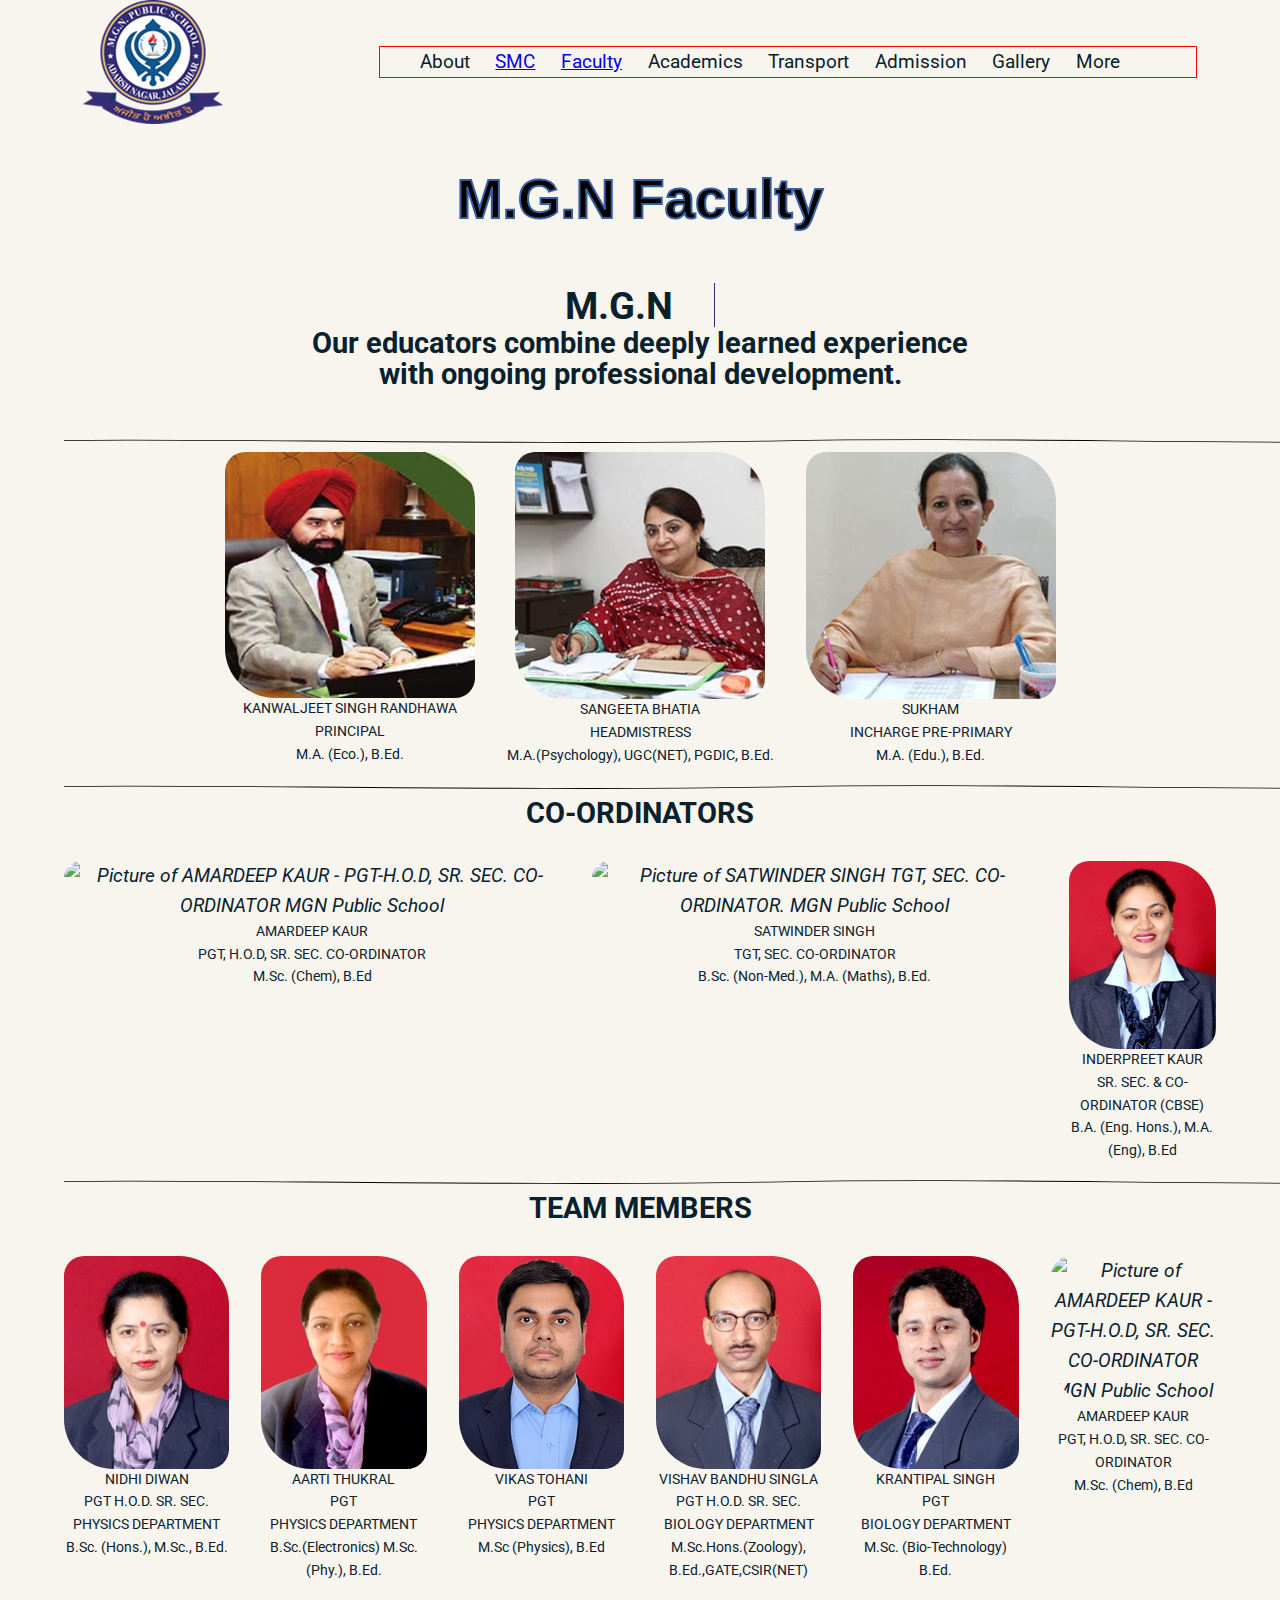
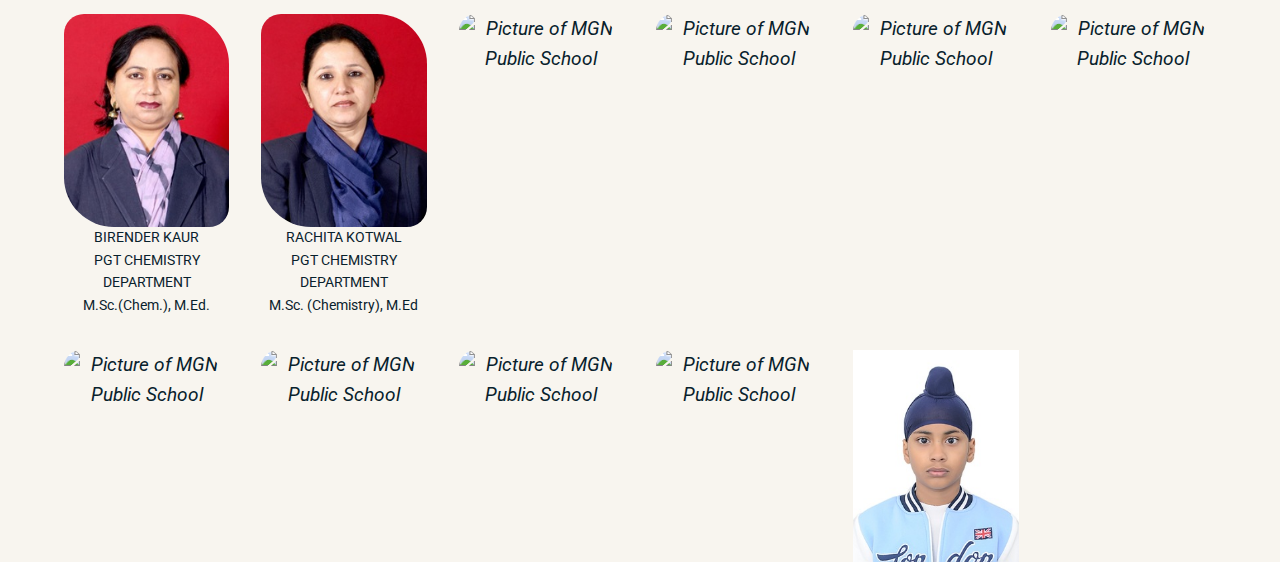
==== include/html/faculty.html @ 4fc4a2c8 "Copy Pasted from source" ====
<!DOCTYPE html>
<html lang="en">
    <head>
        <meta charset="UTF-8" />
        <meta name="viewport" content="width=device-width, initial-scale=1.0" />
        <title>Faculty | MGN Public School</title>

        <meta
            name="description"
            content="MGN Public School, Adarsh Nagar, Jalandhar is a General education school in Jalandhar, Punjab. MGN Public school is being run by Montgomery Guru Nanak Educational Trust which was founded in 1922, at Montgomery (now in Pakistan)"
        />
        <!-- 
=====================================================================================================================
         MGN IMPORT Roboto GOOGLE FONT START
=====================================================================================================================
        -->
        <link rel="preconnect" href="https://fonts.googleapis.com" />
        <link rel="preconnect" href="https://fonts.gstatic.com" crossorigin />
        <link
            href="https://fonts.googleapis.com/css2?family=League+Gothic&family=Roboto:ital,wght@0,100;0,300;0,400;0,500;0,700;0,900;1,100;1,300;1,400;1,500;1,700;1,900&display=swap"
            rel="stylesheet"
        />
        <!-- 
=====================================================================================================================
         MGN IMPORT GOOGLE FONT END
=====================================================================================================================
        -->

        <!-- 
=====================================================================================================================
         MGN FAVICON START
=====================================================================================================================
        -->
        <link
            rel="icon"
            type="image/png"
            href="../favicon/favicon-96x96.png"
            sizes="96x96"
        />
        <link rel="icon" type="image/svg+xml" href="../favicon/favicon.svg" />
        <link rel="shortcut icon" href="../favicon/favicon.ico" />
        <link
            rel="apple-touch-icon"
            sizes="180x180"
            href="../favicon/apple-touch-icon.png"
        />
        <link rel="manifest" href="../favicon/site.webmanifest" />
        <!-- 
=====================================================================================================================
         MGN FAVICON END
=====================================================================================================================
        -->

        <!-- 
=====================================================================================================================
         MGN CSS STYLE SHEET START
=====================================================================================================================
    -->

        <!-- Link to reset Style Sheet -->
        <link rel="stylesheet" href="../css/reset.css" />
        <!-- Link to Global Style Sheet -->
        <link rel="stylesheet" href="../css/global.css" />
        <!-- Link to index Style Sheet -->
        <link rel="stylesheet" href="../css/faculty.css" />

        <!-- link to Print Style Sheet -->
        <link rel="stylesheet" href="../css/print.css" />

        <!-- 

=====================================================================================================================
         MGN CSS STYLE SHEET END
=====================================================================================================================
        -->
    </head>
    <body>
        <!-- 
=====================================================================================================================
            HEADER & NAVIGATION SECTION START
=====================================================================================================================
        -->
        <header class="main-nav">
            <a href="../../index.html"
                ><img
                    src="../img/logo/mgn-Logo-small-140x124.png"
                    alt="Logo MGN Public School Adarsh Nagar Jalandhar"
            /></a>
            <ul>
                <li>About</li>
                <li><a href="smc.html">SMC</a></li>
                <li><a href="faculty.html">Faculty</a></li>
                <li>Academics</li>
                <li>Transport</li>
                <li>Admission</li>
                <li>Gallery</li>
                <li>More</li>
            </ul>
        </header>
        <!-- 
=====================================================================================================================
            HEADER & NAVIGATION SECTION END
=====================================================================================================================
        -->

        <div class="wrapper">
            <!-- 
=====================================================================================================================
            HERO SECTION START
=====================================================================================================================
        -->
            <h1>
                <svg>
                    <text x="50%" y="50%" dy=".35em" text-anchor="middle">
                        M.G.N Faculty
                    </text>
                </svg>
            </h1>

            <h1 aria-label="M.G.N Faculty and Staff ">
                M.G.N&nbsp;<span class="typewriter"></span>
            </h1>

            <h2>
                Our educators combine deeply learned experience with ongoing
                professional development.
            </h2>
            <!-- 
=====================================================================================================================
            HERO SECTION END
=====================================================================================================================
        -->
            <!-- 
=====================================================================================================================
            SVG LINE START
=====================================================================================================================
        -->

            <svg height="4" width="1400" xmlns="http://www.w3.org/2000/svg">
                <image
                    height="4"
                    width="1400"
                    href="../svg/line-wavy-long.svg"
                />
            </svg>

            <!-- 
=====================================================================================================================
            SVG LINE END
=====================================================================================================================
        -->
            <!-- 
=====================================================================================================================
            FLEX CONTAINER START   PRINCIPAL HEAD MISTRESS  INCHARGE PRE-PRIMARY    START
=====================================================================================================================
        -->
            <section class="heads">
                <div class="flex-container">
                    <div class="flex-items faculty-person">
                        <!-- Image dimension 250px x 247px  Size 27.4kb                  -->
                        <figure>
                            <img
                                src="../img/staff/principal.jpg"
                                alt="Picture of Kanwaljeet Singh Randhawa - PRINCIPAL MGN Public School"
                            />
                            <figcaption>
                                KANWALJEET SINGH RANDHAWA <br />
                                PRINCIPAL <br />
                                M.A. (Eco.), B.Ed.
                            </figcaption>
                        </figure>
                    </div>

                    <div class="flex-items faculty-person">
                        <!-- Image dimension 250px x 247px  Size 27.4kb                  -->
                        <figure>
                            <img
                                src="../img/staff/sangeeta-bhatia.jpg"
                                alt="Picture of Sangeeta Bhatia - HEADMISTRESS MGN Public School"
                            />
                            <figcaption>
                                SANGEETA BHATIA <br />
                                HEADMISTRESS <br />
                                M.A.(Psychology), UGC(NET), PGDIC, B.Ed.
                            </figcaption>
                        </figure>
                    </div>

                    <div class="flex-items faculty-person">
                        <!-- Image dimension 250px x 247px  Size 27.4kb                  -->
                        <figure>
                            <img
                                src="../img/staff/sukhum.jpg"
                                alt="Picture of SUKHAM INCHARGE PRE-PRIMARY MGN Public School"
                            />
                            <figcaption>
                                SUKHAM <br />
                                INCHARGE PRE-PRIMARY <br />
                                M.A. (Edu.), B.Ed.
                            </figcaption>
                        </figure>
                    </div>
                </div>
            </section>
            <!-- 
=====================================================================================================================
            FLEX CONTAINER END  PRINCIPAL HEAD MISTRESS  INCHARGE PRE-PRIMARY    END
=====================================================================================================================
        -->

            <!-- 
=====================================================================================================================
            SVG LINE START
=====================================================================================================================
        -->

            <svg height="4" width="1400" xmlns="http://www.w3.org/2000/svg">
                <image
                    height="4"
                    width="1400"
                    href="../svg/line-wavy-long.svg"
                />
            </svg>
            <!-- 
=====================================================================================================================
        SVG LINE END
=====================================================================================================================
    -->

            <!-- 
=====================================================================================================================
            FLEX CONTAINER START  CO-ORDINATORS     START
=====================================================================================================================
        -->
            <section>
                <h2>CO-ORDINATORS</h2>
                <div class="flex-container">
                    <div class="flex-items faculty-person">
                        <!-- Image dimension 250px x 321px  Size 40kb                  -->
                        <figure>
                            <img
                                src="../img/staff/Amardeep-Kaur.jpg"
                                alt="Picture of AMARDEEP KAUR - PGT-H.O.D, SR. SEC. CO-ORDINATOR MGN Public School"
                            />
                            <figcaption>
                                AMARDEEP KAUR <br />
                                PGT, H.O.D, SR. SEC. CO-ORDINATOR <br />
                                M.Sc. (Chem), B.Ed
                            </figcaption>
                        </figure>
                    </div>

                    <div class="flex-items faculty-person">
                        <!-- Image dimension 250px x 312px  Size 27.4kb                  -->
                        <figure>
                            <img
                                src="../img/staff/Satwinder-Singh.jpg"
                                alt="Picture of SATWINDER SINGH TGT, SEC. CO-ORDINATOR.  MGN Public School"
                            />
                            <figcaption>
                                SATWINDER SINGH <br />
                                TGT, SEC. CO-ORDINATOR <br />
                                B.Sc. (Non-Med.), M.A. (Maths), B.Ed.
                            </figcaption>
                        </figure>
                    </div>

                    <div class="flex-items faculty-person">
                        <!-- Image dimension 250px x 312px  Size 27.4kb                  -->
                        <figure>
                            <img
                                src="../img/staff/Inderpreet-Kaur.jpg"
                                alt="Picture of INDERPREET KAUR - HEADMISTRESS MGN Public School"
                            />
                            <figcaption>
                                INDERPREET KAUR<br />
                                SR. SEC. & CO-ORDINATOR (CBSE)
                                <br />
                                B.A. (Eng. Hons.), M.A. (Eng), B.Ed
                            </figcaption>
                        </figure>
                    </div>
                </div>
            </section>
            <!-- 
=====================================================================================================================
        FLEX CONTAINER END  CO-ORDINATORS     END
=====================================================================================================================
    -->

            <!-- 
=====================================================================================================================
            SVG LINE START
=====================================================================================================================
        -->

            <svg height="4" width="1400" xmlns="http://www.w3.org/2000/svg">
                <image
                    height="4"
                    width="1400"
                    href="../svg/line-wavy-long.svg"
                />
            </svg>
            <!-- 
=====================================================================================================================
        SVG LINE END
=====================================================================================================================
    -->

            <!-- 
=====================================================================================================================
             GRID CONTAINER   START          TEAM MEMBERS    START
=====================================================================================================================
        -->
            <section>
                <h2>TEAM MEMBERS</h2>
                <div class="grid-container">
                    <div class="grid-items faculty-person">
                        <!-- Image dimension 200px x 256px  Size 27.4kb                  -->
                        <figure>
                            <img
                                src="../img/staff/nidhi-diwan.jpg"
                                alt="Picture of NIDHI DIWAN - PHYSICS DEPARTMENT  MGN Public School"
                            />
                            <figcaption>
                                NIDHI DIWAN <br />
                                PGT H.O.D. SR. SEC. <br />
                                PHYSICS DEPARTMENT <br />
                                B.Sc. (Hons.), M.Sc., B.Ed.
                            </figcaption>
                        </figure>
                    </div>

                    <div class="grid-items faculty-person">
                        <!-- Image dimension 200px x 256px  Size 27.4kb                  -->
                        <figure>
                            <img
                                src="../img/staff/aarti-thukral.jpg"
                                alt="Picture of AARTI THUKRAL  - PGT (PHYSICS DEPARTMENT) MGN Public School"
                            />
                            <figcaption>
                                AARTI THUKRAL<br />
                                PGT <br />
                                PHYSICS DEPARTMENT <br />
                                B.Sc.(Electronics) M.Sc.(Phy.), B.Ed.
                            </figcaption>
                        </figure>
                    </div>

                    <div class="grid-items faculty-person">
                        <!-- Image dimension 200px x 256px  Size 27.4kb                  -->
                        <figure>
                            <img
                                src="../img/staff/vikas-tohani.jpg"
                                alt="Picture of VIKAS TOHANI  - PGT (PHYSICS DEPARTMENT) MGN Public School"
                            />
                            <figcaption>
                                VIKAS TOHANI <br />
                                PGT <br />PHYSICS DEPARTMENT <br />
                                M.Sc (Physics), B.Ed
                            </figcaption>
                        </figure>
                    </div>

                    <div class="grid-items faculty-person">
                        <!-- Image dimension 200px x 256px  Size 27.4kb                  -->
                        <figure>
                            <img
                                src="../img/staff/vishav-Bandhu-Singla.jpg"
                                alt="Picture of VISHAV BANDHU 
                                SINGLA MGN Public School"
                            />
                            <figcaption>
                                VISHAV BANDHU SINGLA <br />
                                PGT H.O.D. SR. SEC. <br />
                                BIOLOGY DEPARTMENT <br />
                                M.Sc.Hons.(Zoology), B.Ed.,GATE,CSIR(NET)
                            </figcaption>
                        </figure>
                    </div>

                    <div class="grid-items faculty-person">
                        <!-- Image dimension 200px x 256px  Size 27.4kb                  -->
                        <figure>
                            <img
                                src="../img/staff/krantipal-singh.jpg"
                                alt="Picture of KRANTIPAL SINGH    MGN Public School"
                            />
                            <figcaption>
                                KRANTIPAL SINGH <br />PGT <br />BIOLOGY
                                DEPARTMENT <br />
                                M.Sc. (Bio-Technology) B.Ed.
                            </figcaption>
                        </figure>
                    </div>

                    <div class="flex-items faculty-person">
                        <!-- Image dimension 250px x 321px  Size 40kb                  -->
                        <figure>
                            <img
                                src="../img/staff/Amardeep-Kaur.jpg"
                                alt="Picture of AMARDEEP KAUR - PGT-H.O.D, SR. SEC. CO-ORDINATOR MGN Public School"
                            />
                            <figcaption>
                                AMARDEEP KAUR <br />
                                PGT, H.O.D, SR. SEC. CO-ORDINATOR <br />
                                M.Sc. (Chem), B.Ed
                            </figcaption>
                        </figure>
                    </div>

                    <div class="grid-items faculty-person">
                        <!-- Image dimension 200px x 256px  Size 27.4kb                  -->
                        <figure>
                            <img
                                src="../img/staff/birender-kaur.jpg"
                                alt="Picture of Birender Kaur Gill PGT (CHEMISTRY DEPARTMENT) MGN Public School"
                            />
                            <figcaption>
                                BIRENDER KAUR <br />
                                PGT CHEMISTRY DEPARTMENT <br />
                                M.Sc.(Chem.), M.Ed.
                            </figcaption>
                        </figure>
                    </div>

                    <div class="grid-items faculty-person">
                        <!-- Image dimension 200px x 256px  Size 27.4kb                  -->
                        <figure>
                            <img
                                src="../img/staff/rachita-kotwal.jpg"
                                alt="Picture of Rachita Kotwal MGN Public School"
                            />
                            <figcaption>
                                RACHITA KOTWAL <br />
                                PGT CHEMISTRY DEPARTMENT <br />M.Sc.
                                (Chemistry), M.Ed
                            </figcaption>
                        </figure>
                    </div>

                    <div class="grid-items faculty-person">
                        <!-- Image dimension 200px x 256px  Size 27.4kb                  -->
                        <figure>
                            <img
                                src="../img/staff/"
                                alt="Picture of     MGN Public School"
                            />
                            <figcaption></figcaption>
                        </figure>
                    </div>

                    <div class="grid-items faculty-person">
                        <!-- Image dimension 200px x 256px  Size 27.4kb                  -->
                        <figure>
                            <img
                                src="../img/staff/"
                                alt="Picture of     MGN Public School"
                            />
                            <figcaption></figcaption>
                        </figure>
                    </div>

                    <div class="grid-items faculty-person">
                        <!-- Image dimension 200px x 256px  Size 27.4kb                  -->
                        <figure>
                            <img
                                src="../img/staff/"
                                alt="Picture of     MGN Public School"
                            />
                            <figcaption></figcaption>
                        </figure>
                    </div>

                    <div class="grid-items faculty-person">
                        <!-- Image dimension 200px x 256px  Size 27.4kb                  -->
                        <figure>
                            <img
                                src="../img/staff/"
                                alt="Picture of     MGN Public School"
                            />
                            <figcaption></figcaption>
                        </figure>
                    </div>

                    <div class="grid-items faculty-person">
                        <!-- Image dimension 200px x 256px  Size 27.4kb                  -->
                        <figure>
                            <img
                                src="../img/staff/"
                                alt="Picture of     MGN Public School"
                            />
                            <figcaption></figcaption>
                        </figure>
                    </div>

                    <div class="grid-items faculty-person">
                        <!-- Image dimension 200px x 256px  Size 27.4kb                  -->
                        <figure>
                            <img
                                src="../img/staff/"
                                alt="Picture of     MGN Public School"
                            />
                            <figcaption></figcaption>
                        </figure>
                    </div>

                    <div class="grid-items faculty-person">
                        <!-- Image dimension 200px x 256px  Size 27.4kb                  -->
                        <figure>
                            <img
                                src="../img/staff/"
                                alt="Picture of     MGN Public School"
                            />
                            <figcaption></figcaption>
                        </figure>
                    </div>

                    <div class="grid-items faculty-person">
                        <!-- Image dimension 200px x 256px  Size 27.4kb                  -->
                        <figure>
                            <img
                                src="../img/staff/"
                                alt="Picture of     MGN Public School"
                            />
                            <figcaption></figcaption>
                        </figure>
                    </div>

                    <!-- 
                    
                    
                    -->

                    <picture>
                        <source
                            media="(min-width:650px)"
                            srcset="../img/staff/ranveer.JPG"
                        />
                        <source
                            media="(min-width:465px)"
                            srcset="../img/staff/ranveer.JPG"
                        />
                        <img
                            src="../img/staff/ranveer.JPG"
                            alt="Picture of Ranveer"
                            width="180"
                        />
                    </picture>
                </div>
            </section>
            <!-- 
=====================================================================================================================
             GRID CONTAINER END     TEAM MEMBERS    END
=====================================================================================================================
        --></div>
    </body>
</html>
---- include/css/global.css ----
/* 
Import the "printstyle.css" style sheet ONLY if the media is print:

@import "printstyle.css" print; 

Import the "mobstyle.css" style sheet ONLY if the media is screen and the viewport is maximum 768 pixels:

@import "mobstyle.css" screen and (max-width: 768px);

*/

@import url("https://fonts.googleapis.com/css2?family=League+Gothic&family=Roboto:ital,wght@0,100;0,300;0,400;0,500;0,700;0,900;1,100;1,300;1,400;1,500;1,700;1,900&display=swap");

@import url("uclasses.css");

:root {
    --body-bgcolor: #f8f5ef;
    --footer-bgcolor: #08212c;
    --font-color: #08212c;
}

body {
    max-inline-size: 90%;
    margin-inline: auto;
    background-color: var(--body-bgcolor);

    font-family: "Roboto", sans-serif;
    font-size: 19px;
    color: var(--font-color);
    line-height: 1.58;

    /* font-optical-sizing: auto;
    font-weight: 300;
    font-style: normal;
    font-variation-settings: "wdth" 100; */
}

.main-nav {
    display: flex;
    align-items: center;
    justify-content: space-between;
    padding-inline: 1em;
}

.main-nav ul {
    display: flex;
    list-style-type: none;
    align-items: center;
    column-gap: 2vw;
    padding-inline-end: 4em;
    border: 1px solid red;
}

.wrapper {
    max-inline-size: 90rem;
    margin-inline: auto;
    text-align: center;
    /* border: 1px solid red; */
}

.btn {
    background-color: #38cfd9;
    color: black;
    text-transform: uppercase;
    font-weight: bold;
    font-size: 1.3em;
    padding: 0.8em 1.6em;
    border-radius: 50px;
    max-inline-size: 300px;
    text-align: center;
}

.btn:hover,
.btn:focus {
    opacity: 0.75;
}

footer {
    background-color: var(--footer-bgcolor);
    color: #fff;
    padding: 1em;
}
---- include/css/faculty.css ----
/*Logo Khanda color #12558c  rgba(18, 85, 140, 1)
Logo fill round color #352d74  rgba(53, 45, 116, 1)*/

:root {
    --grid-min-col-size: 150px;
    --flex-grid-gap: 2rem;
}

h2 {
    margin-block-end: 2rem;
}

.flex-container {
    display: flex;
    gap: var(--flex-grid-gap);
    justify-content: center;
    align-items: start;
}

.flex-items {
    justify-items: center;
    align-content: start;
}

.grid-container {
    display: grid;
    justify-content: center;
    align-items: start;
    gap: var(--flex-grid-gap);

    /* Breakpoint-Free CSS Grid Layouts  https://www.youtube.com/watch?v=bj0Z_GncIwY   */
    /* Always start with auto-fit is 95% correct then as per situation change to auto-fill */
    /*  grid-template-columns: repeat(auto-fit, 1fr) would make one column and take entire available width*/
    /* auto-fill fills empty columns  */
    /* auto-fit fits occupies the empty space and enlarge grid items to fit */
    grid-template-columns: repeat(
        auto-fit,
        minmax(min(var(--grid-min-col-size), 100%), 1fr)
    );
}

.grid-items {
    justify-items: center;
    align-content: start;
}

.faculty-person {
    cursor: pointer;
    text-align: center;
}

/*.faculty-person img {      */
/* Image dimension 250px x 320px  Size 35.5kb */

/* https://css-tricks.com/almanac/properties/c/clip-path/ */
/* https://bennettfeely.com/clippy/ */
/* clip-path: ellipse(width height at Move left Move down);  clip-path: circle(50%);    clip-path: circle(30px at 35px 35px); clip-path: circle(50% at 50% 50%);*/
/* clip-path: ellipse(50% 50% at 50% 50%); */
/*  }     */

.faculty-person img {
    border-radius: 20px 50px 20px 50px;
    margin-inline: auto;
}

.faculty-person:hover,
.faculty-person:focus {
    /* box-shadow: 0 0 2px 1px rgba(0, 140, 186, 0.5); */

    /* Change the color of all images to black and white (100% gray): */
    -webkit-filter: grayscale(100%); /* Safari 6.0 - 9.0 */
    filter: grayscale(100%);
}

figcaption {
    font-size: 0.9rem;
    text-align: center;
}

/**********************************************************************************************
                 ANIMATION START
                 https://www.cssportal.com/css-animated-text-generator/
                 CSS Animated Text Generator
********************************************************************************************* */
@import url("https://fonts.googleapis.com/css2?family=Russo+One&display=swap");

h1 svg {
    font-family: "Russo One", sans-serif;
    width: 100%;
    height: 100%;
}
h1 svg text {
    animation: stroke 5s infinite alternate;
    stroke-width: 2;
    stroke: #365fa0;
    font-size: 55px;
}
@keyframes stroke {
    0% {
        fill: rgba(72, 138, 204, 0);
        stroke: rgba(54, 95, 160, 1);
        stroke-dashoffset: 25%;
        stroke-dasharray: 0 50%;
        stroke-width: 2;
    }
    70% {
        fill: rgba(72, 138, 204, 0);
        stroke: rgba(54, 95, 160, 1);
    }
    80% {
        fill: rgba(72, 138, 204, 0);
        stroke: rgba(54, 95, 160, 1);
        stroke-width: 3;
    }
    100% {
        /* fill: rgba(72, 138, 204, 1); */
        fill: rgba(53, 45, 116, 1);
        stroke: rgba(54, 95, 160, 0);
        stroke-dashoffset: -25%;
        stroke-dasharray: 50% 0;
        stroke-width: 0;
    }
}

/**********************************************************************************************
                ANIMATION END
********************************************************************************************* */

/**********************************************************************************************
                 ANIMATION START
                 https://prismic.io/blog/css-text-animations
                 22. Typewriter text animation
********************************************************************************************* */
@import url("https://fonts.googleapis.com/css2?family=Lato:wght@700&display=swap");

h1 .typewriter {
    font-size: 2.5rem;
    color: #352d74;
    text-align: left;
    font-family: Lato, sans-serif;
    font-weight: 700;
    margin: 1rem 0 1rem 2rem;
}

/* Typewriter effect 1 */
@keyframes typing {
    0.0000%,
    27.3488% {
        content: "";
    }
    1.1395%,
    26.2093% {
        content: "s";
    }
    2.2791%,
    25.0698% {
        content: "st";
    }
    3.4186%,
    23.9302% {
        content: "sta";
    }
    4.5581%,
    22.7907% {
        content: "staf";
    }
    5.6977%,
    21.6512% {
        content: "staff";
    }
    6.8372%,
    20.5116% {
        content: "";
    }
    7.9767%,
    19.3721% {
        content: "";
    }
    9.1163%,
    18.2326% {
        content: "develope";
    }
    10.2558%,
    17.0930% {
        content: "developer";
    }

    30.7674%,
    51.2791% {
        content: "";
    }
    31.9070%,
    50.1395% {
        content: "w";
    }
    33.0465%,
    49.0000% {
        content: "wr";
    }
    34.1860%,
    47.8605% {
        content: "wri";
    }
    35.3256%,
    46.7209% {
        content: "writ";
    }
    36.4651%,
    45.5814% {
        content: "write";
    }
    37.6047%,
    44.4419% {
        content: "writer";
    }

    54.6977%,
    75.2093% {
        content: "";
    }
    55.8372%,
    74.0698% {
        content: "r";
    }
    56.9767%,
    72.9302% {
        content: "re";
    }
    58.1163%,
    71.7907% {
        content: "rea";
    }
    59.2558%,
    70.6512% {
        content: "read";
    }
    60.3953%,
    69.5116% {
        content: "reade";
    }
    61.5349%,
    68.3721% {
        content: "reader";
    }

    78.6279%,
    96.8605% {
        content: "";
    }
    79.7674%,
    95.7209% {
        content: "h";
    }
    80.9070%,
    94.5814% {
        content: "hu";
    }
    82.0465%,
    93.4419% {
        content: "hum";
    }
    83.1860%,
    92.3023% {
        content: "huma";
    }
    84.3256%,
    91.1628% {
        content: "human";
    }
}

@keyframes blink {
    0%,
    100% {
        opacity: 1;
    }
    50% {
        opacity: 0;
    }
}

.typewriter {
    --caret: currentcolor;
}

.typewriter::before {
    content: "";
    animation: typing 13.5s infinite;
}

.typewriter::after {
    content: "";
    border-right: 1px solid var(--caret);
    animation: blink 0.5s linear infinite;
}

.typewriter.thick::after {
    border-right: 1ch solid var(--caret);
}

.typewriter.nocaret::after {
    border-right: 0;
}

@media (prefers-reduced-motion) {
    .typewriter::after {
        animation: none;
    }

    @keyframes sequencePopup {
        0%,
        100% {
            content: "developer";
        }
        25% {
            content: "writer";
        }
        50% {
            content: "reader";
        }
        75% {
            content: "human";
        }
    }

    .typewriter::before {
        content: "developer";
        animation: sequencePopup 12s linear infinite;
    }
}

/**********************************************************************************************
                ANIMATION END
********************************************************************************************* */
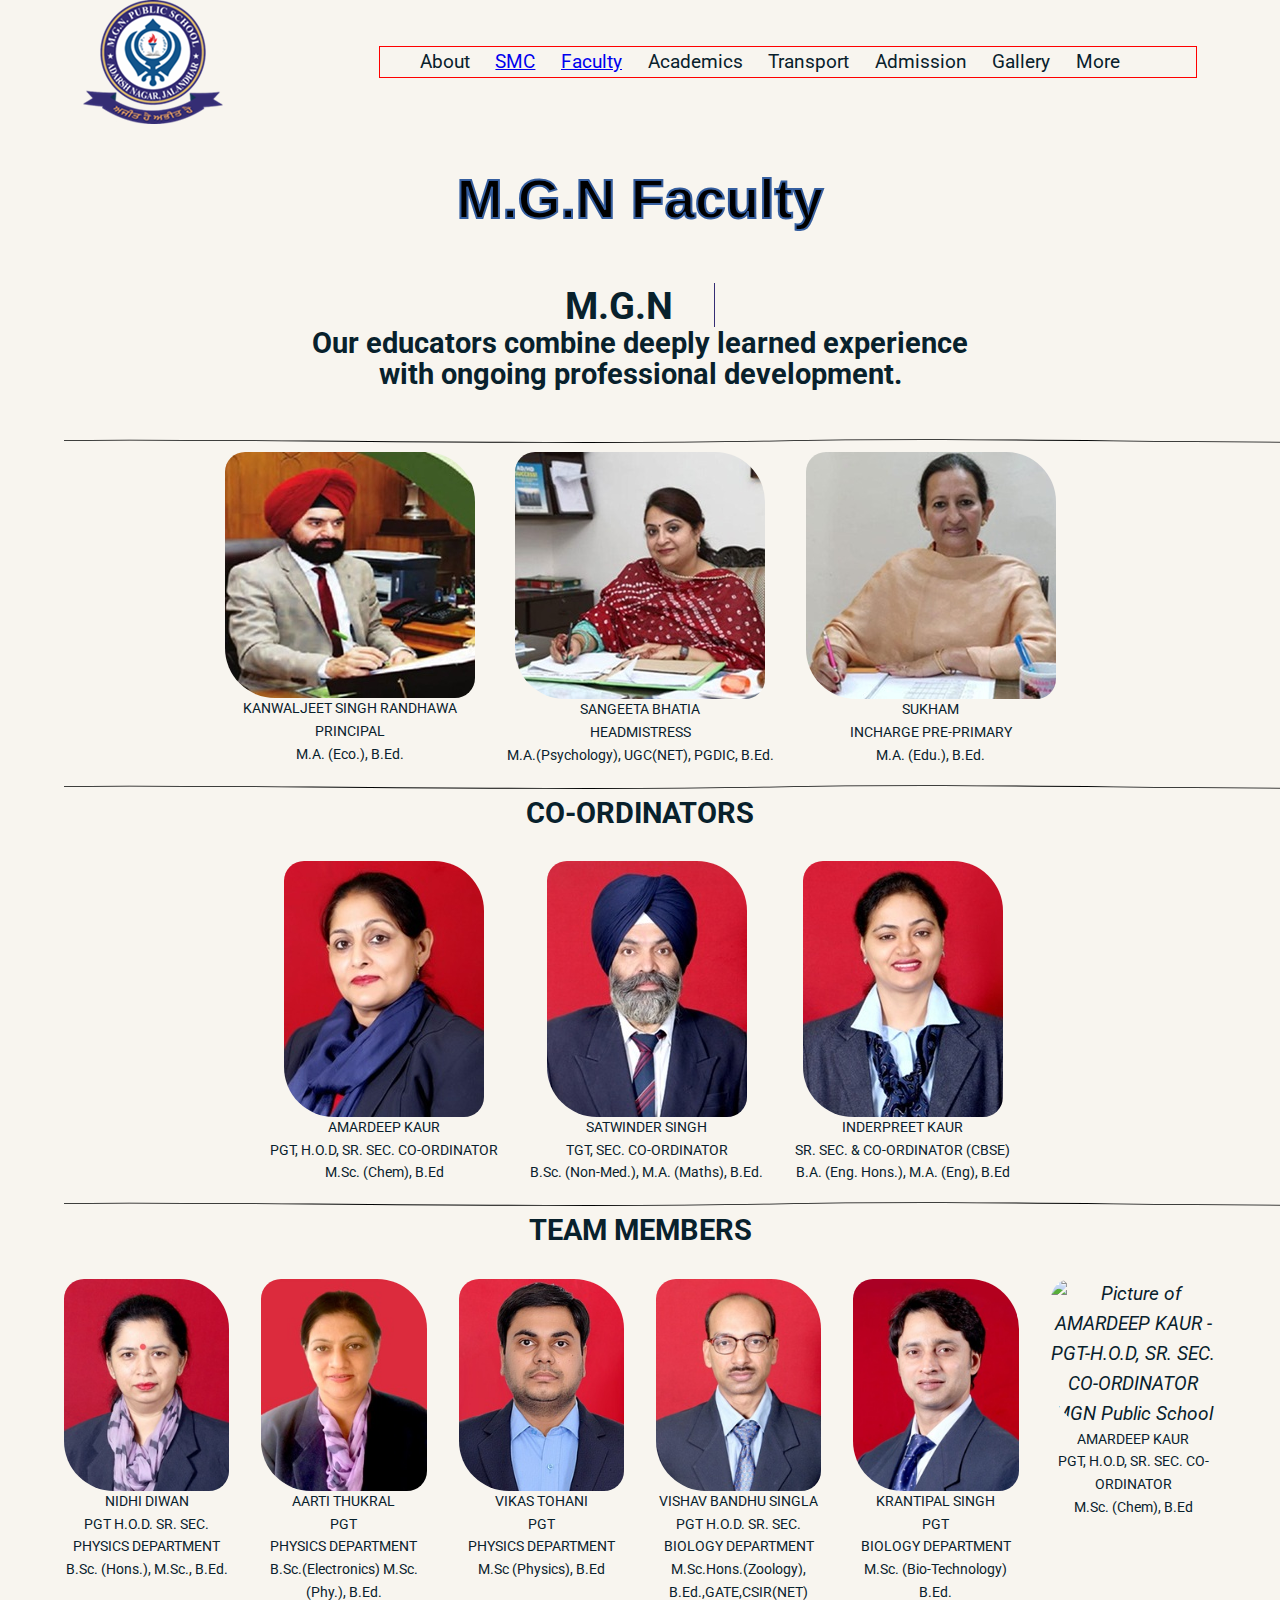
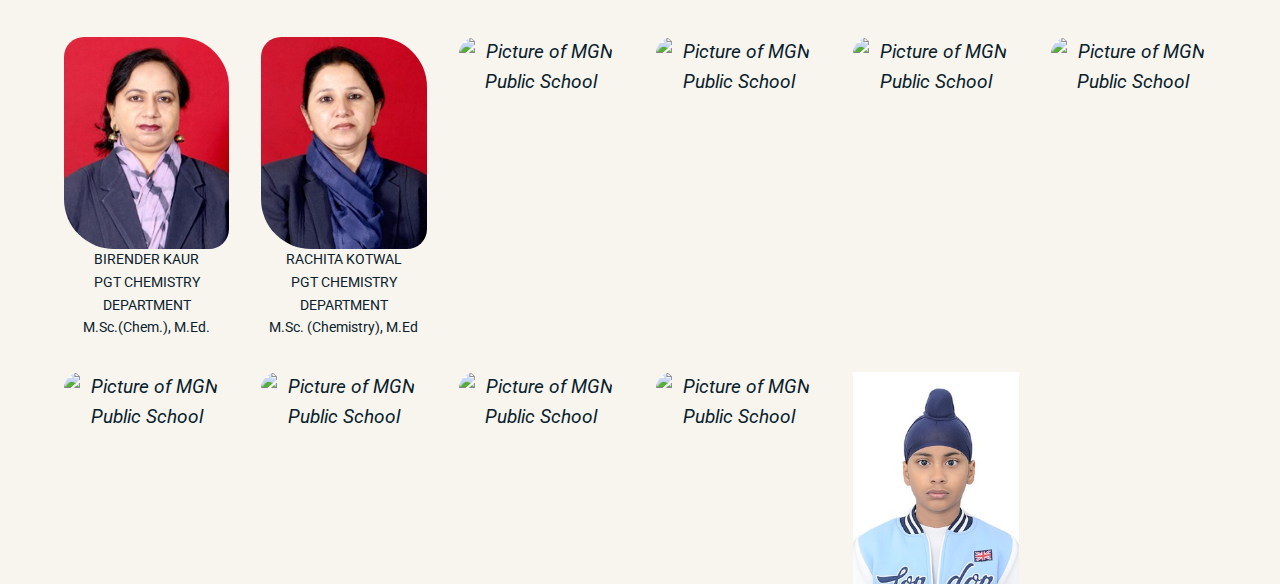
==== commit e4077f7f: "two image not showing" ====
--- a/include/html/faculty.html
+++ b/include/html/faculty.html
@@ -239,7 +239,7 @@
                         <!-- Image dimension 250px x 321px  Size 40kb                  -->
                         <figure>
                             <img
-                                src="../img/staff/Amardeep-Kaur.jpg"
+                                src="../img/staff/amardeepkaur.jpg"
                                 alt="Picture of AMARDEEP KAUR - PGT-H.O.D, SR. SEC. CO-ORDINATOR MGN Public School"
                             />
                             <figcaption>
@@ -254,7 +254,7 @@
                         <!-- Image dimension 250px x 312px  Size 27.4kb                  -->
                         <figure>
                             <img
-                                src="../img/staff/Satwinder-Singh.jpg"
+                                src="../img/staff/satwindersingh.jpg"
                                 alt="Picture of SATWINDER SINGH TGT, SEC. CO-ORDINATOR.  MGN Public School"
                             />
                             <figcaption>
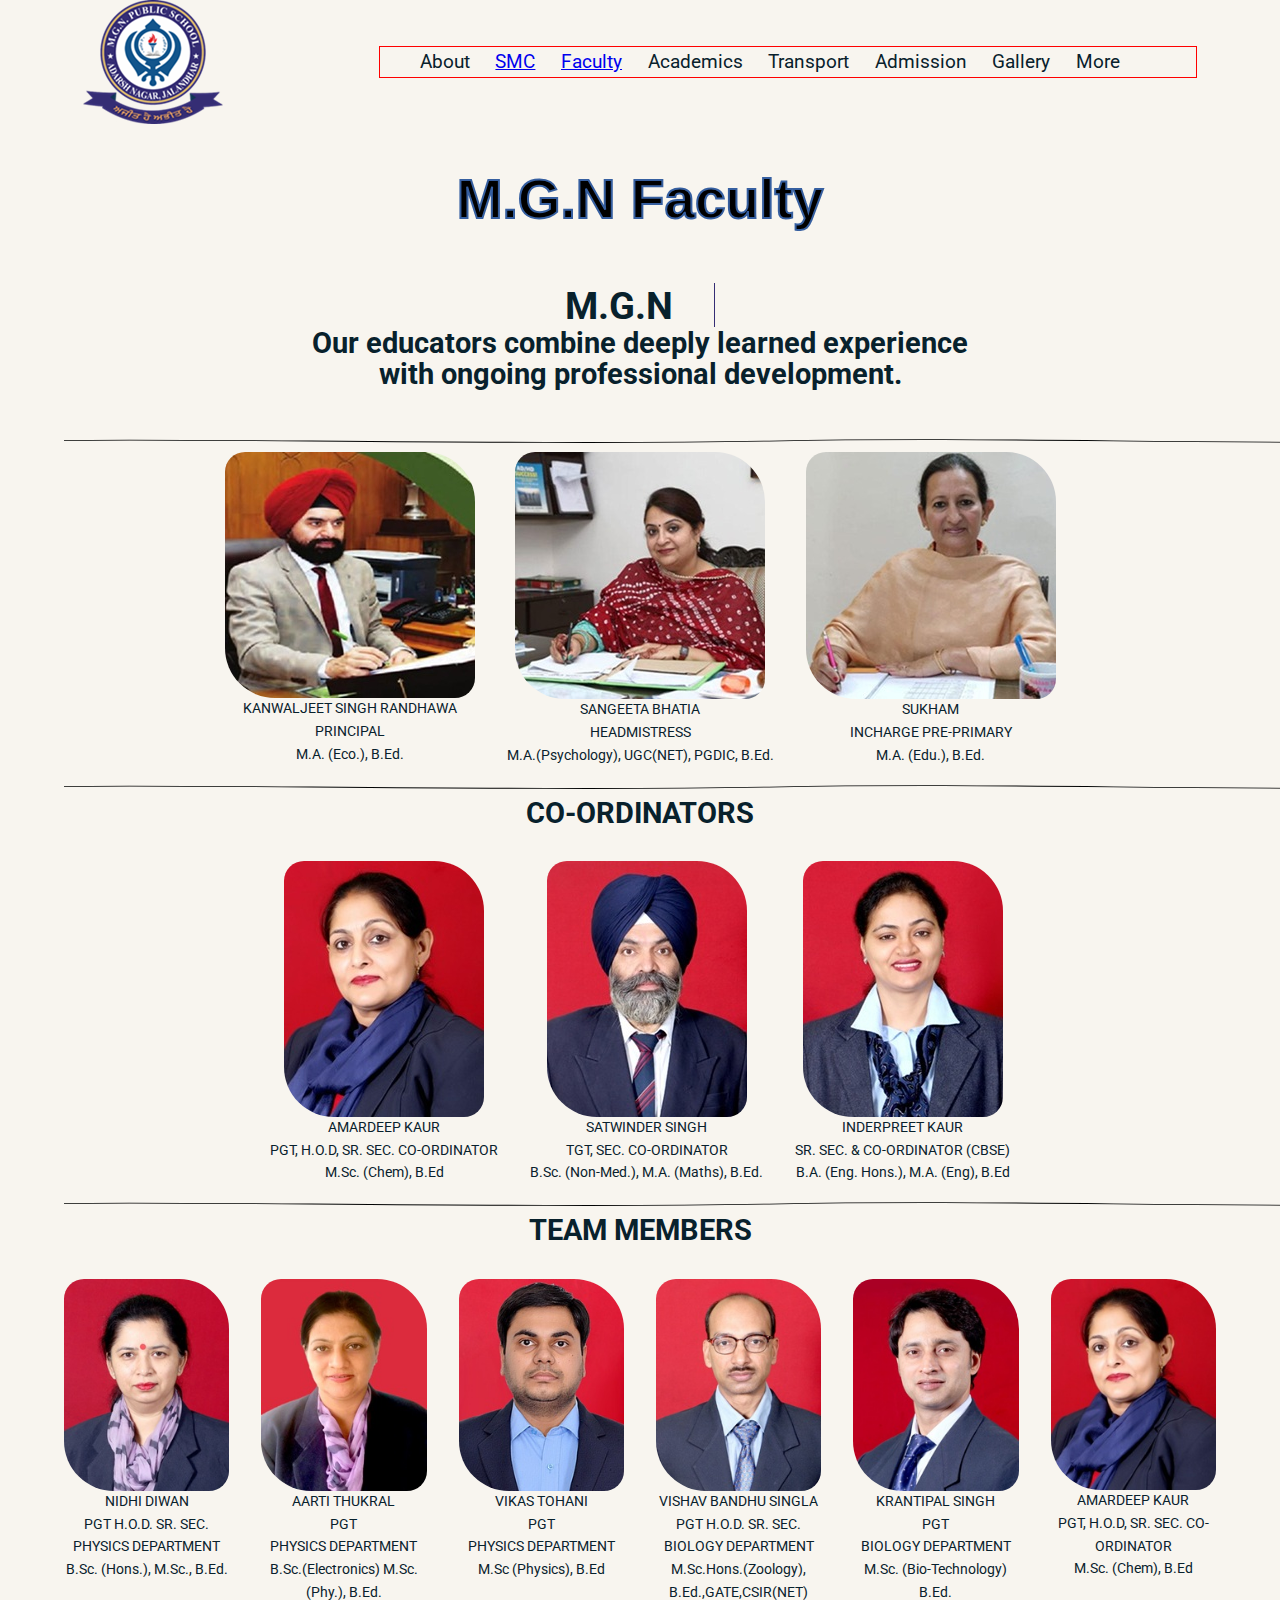
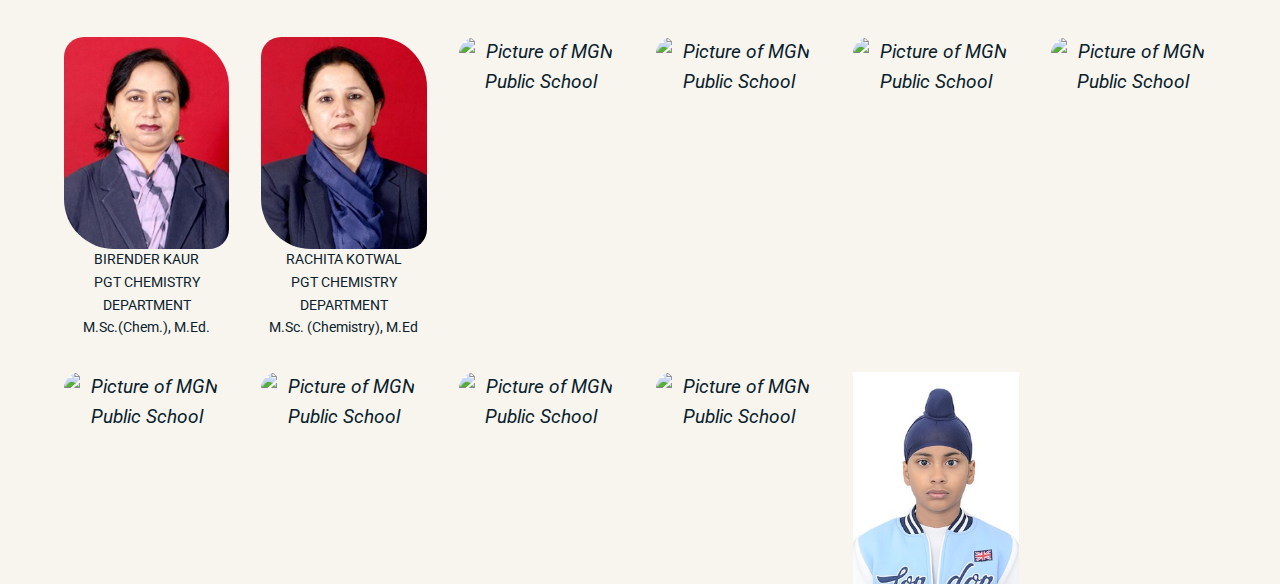
==== commit fa9513a9: "Update faculty.html" ====
--- a/include/html/faculty.html
+++ b/include/html/faculty.html
@@ -398,7 +398,7 @@
                         <!-- Image dimension 250px x 321px  Size 40kb                  -->
                         <figure>
                             <img
-                                src="../img/staff/Amardeep-Kaur.jpg"
+                                src="../img/staff/amardeepkaur.jpg"
                                 alt="Picture of AMARDEEP KAUR - PGT-H.O.D, SR. SEC. CO-ORDINATOR MGN Public School"
                             />
                             <figcaption>
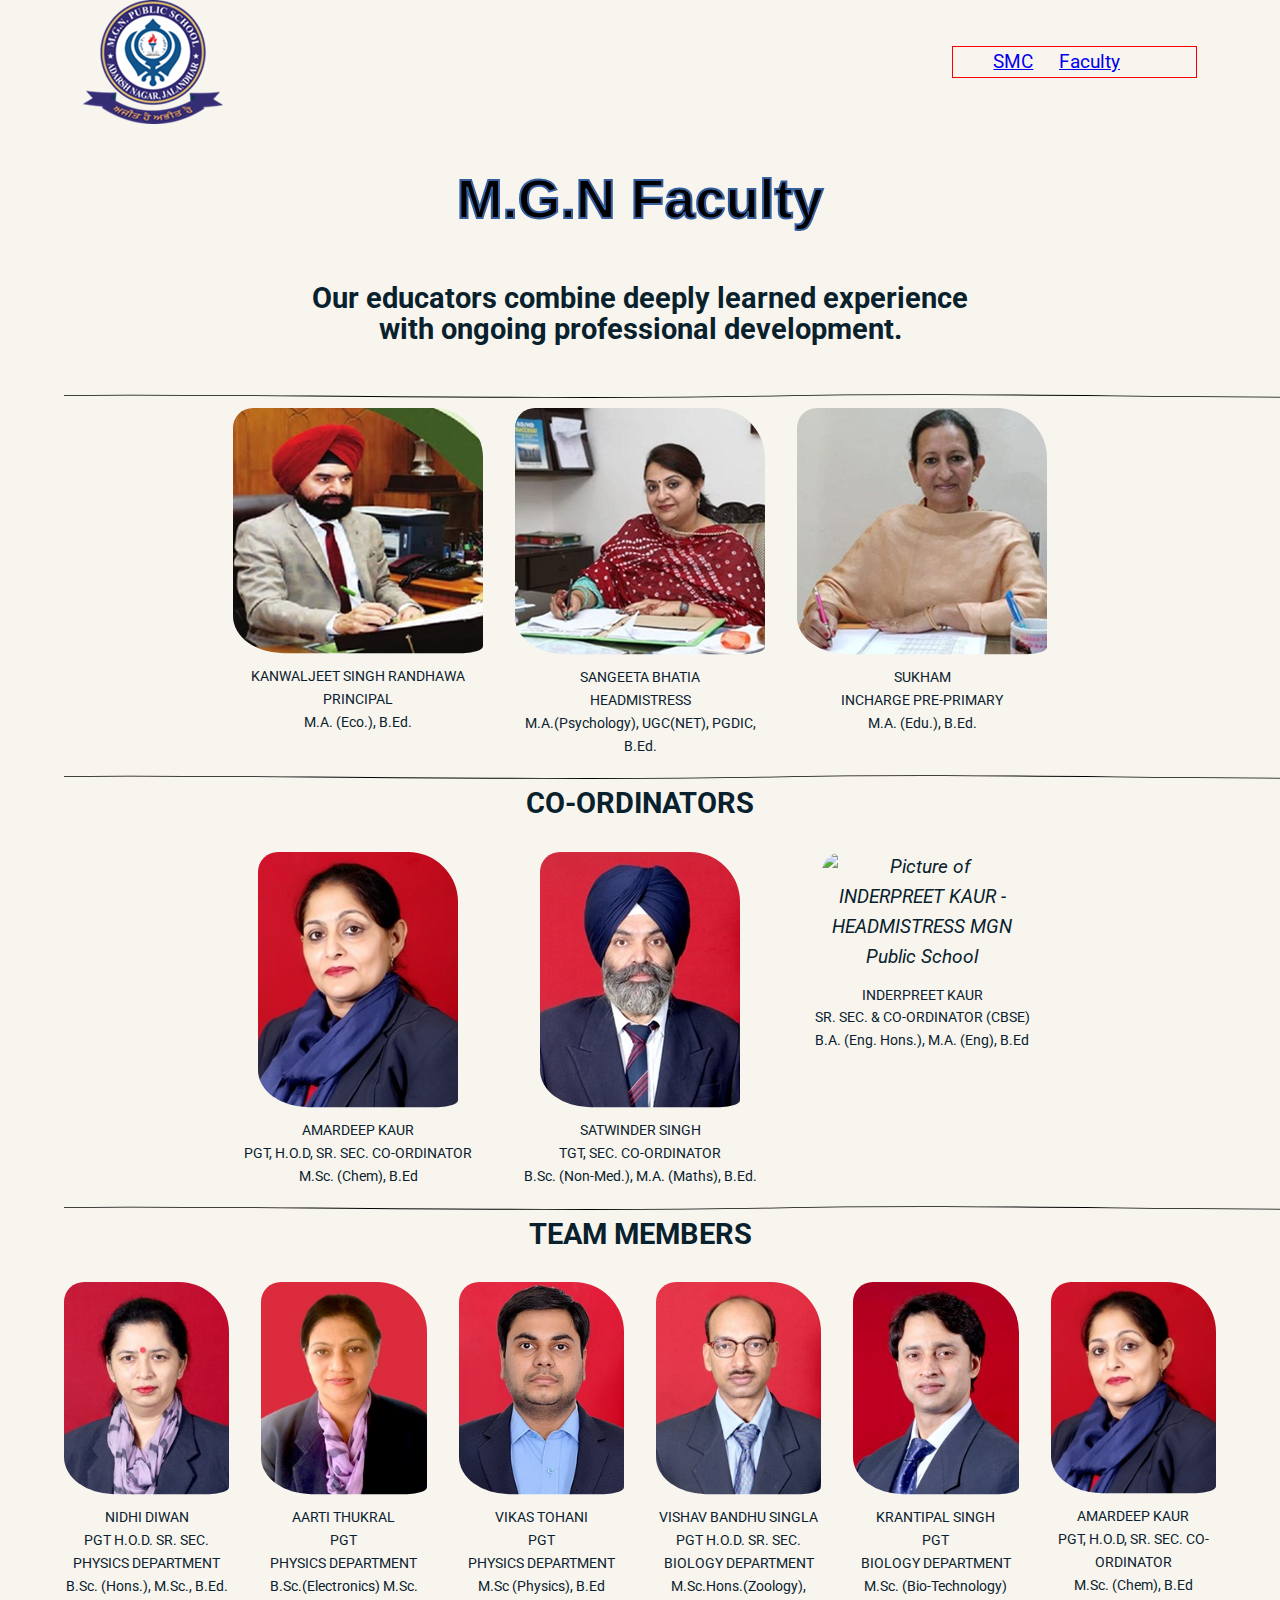
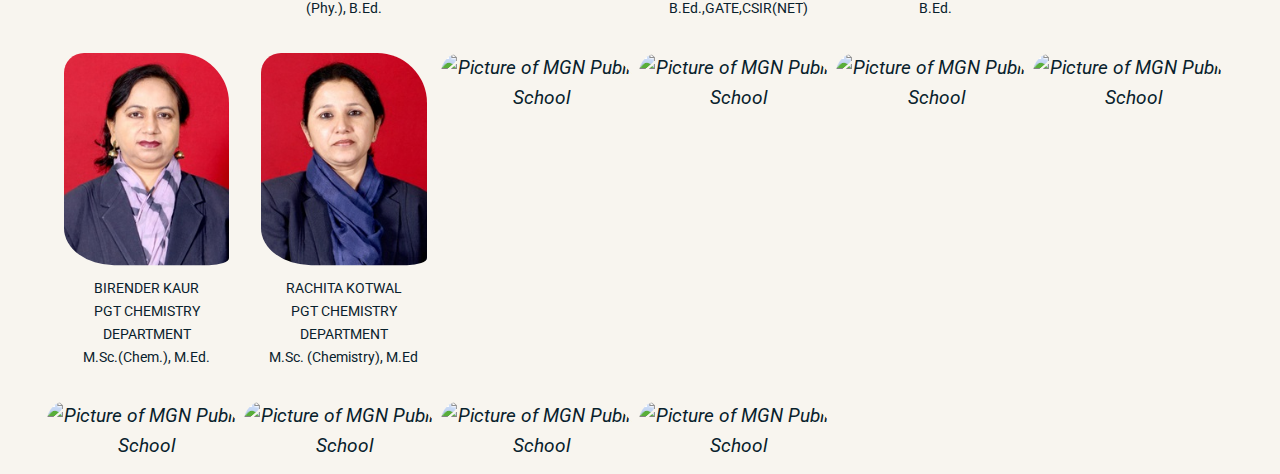
==== commit 2917942e: "Removed extra unused styles" ====
--- a/include/html/faculty.html
+++ b/include/html/faculty.html
@@ -87,14 +87,14 @@
                     alt="Logo MGN Public School Adarsh Nagar Jalandhar"
             /></a>
             <ul>
-                <li>About</li>
+                <!-- <li>About</li> -->
                 <li><a href="smc.html">SMC</a></li>
                 <li><a href="faculty.html">Faculty</a></li>
-                <li>Academics</li>
+                <!-- <li>Academics</li>
                 <li>Transport</li>
                 <li>Admission</li>
                 <li>Gallery</li>
-                <li>More</li>
+                <li>More</li> -->
             </ul>
         </header>
         <!-- 
@@ -117,10 +117,6 @@
                 </svg>
             </h1>
 
-            <h1 aria-label="M.G.N Faculty and Staff ">
-                M.G.N&nbsp;<span class="typewriter"></span>
-            </h1>
-
             <h2>
                 Our educators combine deeply learned experience with ongoing
                 professional development.
@@ -162,6 +158,7 @@
                             <img
                                 src="../img/staff/principal.jpg"
                                 alt="Picture of Kanwaljeet Singh Randhawa - PRINCIPAL MGN Public School"
+                                width="250px"
                             />
                             <figcaption>
                                 KANWALJEET SINGH RANDHAWA <br />
@@ -177,6 +174,7 @@
                             <img
                                 src="../img/staff/sangeeta-bhatia.jpg"
                                 alt="Picture of Sangeeta Bhatia - HEADMISTRESS MGN Public School"
+                                width="250px"
                             />
                             <figcaption>
                                 SANGEETA BHATIA <br />
@@ -192,6 +190,7 @@
                             <img
                                 src="../img/staff/sukhum.jpg"
                                 alt="Picture of SUKHAM INCHARGE PRE-PRIMARY MGN Public School"
+                                width="250px"
                             />
                             <figcaption>
                                 SUKHAM <br />
@@ -241,6 +240,7 @@
                             <img
                                 src="../img/staff/amardeepkaur.jpg"
                                 alt="Picture of AMARDEEP KAUR - PGT-H.O.D, SR. SEC. CO-ORDINATOR MGN Public School"
+                                width="200px"
                             />
                             <figcaption>
                                 AMARDEEP KAUR <br />
@@ -256,6 +256,7 @@
                             <img
                                 src="../img/staff/satwindersingh.jpg"
                                 alt="Picture of SATWINDER SINGH TGT, SEC. CO-ORDINATOR.  MGN Public School"
+                                width="200px"
                             />
                             <figcaption>
                                 SATWINDER SINGH <br />
@@ -269,8 +270,9 @@
                         <!-- Image dimension 250px x 312px  Size 27.4kb                  -->
                         <figure>
                             <img
-                                src="../img/staff/Inderpreet-Kaur.jpg"
+                                src="../img/staff/inderpreet-kaur.jpg"
                                 alt="Picture of INDERPREET KAUR - HEADMISTRESS MGN Public School"
+                                width="200px"
                             />
                             <figcaption>
                                 INDERPREET KAUR<br />
@@ -321,6 +323,7 @@
                             <img
                                 src="../img/staff/nidhi-diwan.jpg"
                                 alt="Picture of NIDHI DIWAN - PHYSICS DEPARTMENT  MGN Public School"
+                                width="200px"
                             />
                             <figcaption>
                                 NIDHI DIWAN <br />
@@ -337,6 +340,7 @@
                             <img
                                 src="../img/staff/aarti-thukral.jpg"
                                 alt="Picture of AARTI THUKRAL  - PGT (PHYSICS DEPARTMENT) MGN Public School"
+                                width="200px"
                             />
                             <figcaption>
                                 AARTI THUKRAL<br />
@@ -353,6 +357,7 @@
                             <img
                                 src="../img/staff/vikas-tohani.jpg"
                                 alt="Picture of VIKAS TOHANI  - PGT (PHYSICS DEPARTMENT) MGN Public School"
+                                width="200px"
                             />
                             <figcaption>
                                 VIKAS TOHANI <br />
@@ -369,6 +374,7 @@
                                 src="../img/staff/vishav-Bandhu-Singla.jpg"
                                 alt="Picture of VISHAV BANDHU 
                                 SINGLA MGN Public School"
+                                width="200px"
                             />
                             <figcaption>
                                 VISHAV BANDHU SINGLA <br />
@@ -385,6 +391,7 @@
                             <img
                                 src="../img/staff/krantipal-singh.jpg"
                                 alt="Picture of KRANTIPAL SINGH    MGN Public School"
+                                width="200px"
                             />
                             <figcaption>
                                 KRANTIPAL SINGH <br />PGT <br />BIOLOGY
@@ -400,6 +407,7 @@
                             <img
                                 src="../img/staff/amardeepkaur.jpg"
                                 alt="Picture of AMARDEEP KAUR - PGT-H.O.D, SR. SEC. CO-ORDINATOR MGN Public School"
+                                width="200px"
                             />
                             <figcaption>
                                 AMARDEEP KAUR <br />
@@ -415,6 +423,7 @@
                             <img
                                 src="../img/staff/birender-kaur.jpg"
                                 alt="Picture of Birender Kaur Gill PGT (CHEMISTRY DEPARTMENT) MGN Public School"
+                                width="200px"
                             />
                             <figcaption>
                                 BIRENDER KAUR <br />
@@ -430,6 +439,7 @@
                             <img
                                 src="../img/staff/rachita-kotwal.jpg"
                                 alt="Picture of Rachita Kotwal MGN Public School"
+                                width="200px"
                             />
                             <figcaption>
                                 RACHITA KOTWAL <br />
@@ -445,83 +455,91 @@
                             <img
                                 src="../img/staff/"
                                 alt="Picture of     MGN Public School"
-                            />
-                            <figcaption></figcaption>
-                        </figure>
-                    </div>
-
-                    <div class="grid-items faculty-person">
-                        <!-- Image dimension 200px x 256px  Size 27.4kb                  -->
-                        <figure>
-                            <img
-                                src="../img/staff/"
-                                alt="Picture of     MGN Public School"
-                            />
-                            <figcaption></figcaption>
-                        </figure>
-                    </div>
-
-                    <div class="grid-items faculty-person">
-                        <!-- Image dimension 200px x 256px  Size 27.4kb                  -->
-                        <figure>
-                            <img
-                                src="../img/staff/"
-                                alt="Picture of     MGN Public School"
-                            />
-                            <figcaption></figcaption>
-                        </figure>
-                    </div>
-
-                    <div class="grid-items faculty-person">
-                        <!-- Image dimension 200px x 256px  Size 27.4kb                  -->
-                        <figure>
-                            <img
-                                src="../img/staff/"
-                                alt="Picture of     MGN Public School"
-                            />
-                            <figcaption></figcaption>
-                        </figure>
-                    </div>
-
-                    <div class="grid-items faculty-person">
-                        <!-- Image dimension 200px x 256px  Size 27.4kb                  -->
-                        <figure>
-                            <img
-                                src="../img/staff/"
-                                alt="Picture of     MGN Public School"
-                            />
-                            <figcaption></figcaption>
-                        </figure>
-                    </div>
-
-                    <div class="grid-items faculty-person">
-                        <!-- Image dimension 200px x 256px  Size 27.4kb                  -->
-                        <figure>
-                            <img
-                                src="../img/staff/"
-                                alt="Picture of     MGN Public School"
-                            />
-                            <figcaption></figcaption>
-                        </figure>
-                    </div>
-
-                    <div class="grid-items faculty-person">
-                        <!-- Image dimension 200px x 256px  Size 27.4kb                  -->
-                        <figure>
-                            <img
-                                src="../img/staff/"
-                                alt="Picture of     MGN Public School"
-                            />
-                            <figcaption></figcaption>
-                        </figure>
-                    </div>
-
-                    <div class="grid-items faculty-person">
-                        <!-- Image dimension 200px x 256px  Size 27.4kb                  -->
-                        <figure>
-                            <img
-                                src="../img/staff/"
-                                alt="Picture of     MGN Public School"
+                                width="200px"
+                            />
+                            <figcaption></figcaption>
+                        </figure>
+                    </div>
+
+                    <div class="grid-items faculty-person">
+                        <!-- Image dimension 200px x 256px  Size 27.4kb                  -->
+                        <figure>
+                            <img
+                                src="../img/staff/"
+                                alt="Picture of     MGN Public School"
+                                width="200px"
+                            />
+                            <figcaption></figcaption>
+                        </figure>
+                    </div>
+
+                    <div class="grid-items faculty-person">
+                        <!-- Image dimension 200px x 256px  Size 27.4kb                  -->
+                        <figure>
+                            <img
+                                src="../img/staff/"
+                                alt="Picture of     MGN Public School"
+                                width="200px"
+                            />
+                            <figcaption></figcaption>
+                        </figure>
+                    </div>
+
+                    <div class="grid-items faculty-person">
+                        <!-- Image dimension 200px x 256px  Size 27.4kb                  -->
+                        <figure>
+                            <img
+                                src="../img/staff/"
+                                alt="Picture of     MGN Public School"
+                                width="200px"
+                            />
+                            <figcaption></figcaption>
+                        </figure>
+                    </div>
+
+                    <div class="grid-items faculty-person">
+                        <!-- Image dimension 200px x 256px  Size 27.4kb                  -->
+                        <figure>
+                            <img
+                                src="../img/staff/"
+                                alt="Picture of     MGN Public School"
+                                width="200px"
+                            />
+                            <figcaption></figcaption>
+                        </figure>
+                    </div>
+
+                    <div class="grid-items faculty-person">
+                        <!-- Image dimension 200px x 256px  Size 27.4kb                  -->
+                        <figure>
+                            <img
+                                src="../img/staff/"
+                                alt="Picture of     MGN Public School"
+                                width="200px"
+                            />
+                            <figcaption></figcaption>
+                        </figure>
+                    </div>
+
+                    <div class="grid-items faculty-person">
+                        <!-- Image dimension 200px x 256px  Size 27.4kb                  -->
+                        <figure>
+                            <img
+                                src="../img/staff/"
+                                alt="Picture of     MGN Public School"
+                                width="200px"
+                            />
+                            <figcaption></figcaption>
+                        </figure>
+                    </div>
+
+                    <div class="grid-items faculty-person">
+                        <!-- Image dimension 200px x 256px  Size 27.4kb                  -->
+                        <figure>
+                            <img
+                                src="../img/staff/"
+                                alt="Picture of     MGN Public School"
+                                width="200px"
                             />
                             <figcaption></figcaption>
                         </figure>
@@ -532,7 +550,7 @@
                     
                     -->
 
-                    <picture>
+                    <!-- <picture>
                         <source
                             media="(min-width:650px)"
                             srcset="../img/staff/ranveer.JPG"
@@ -546,7 +564,7 @@
                             alt="Picture of Ranveer"
                             width="180"
                         />
-                    </picture>
+                    </picture> -->
                 </div>
             </section>
             <!-- 
--- a/include/css/faculty.css
+++ b/include/css/faculty.css
@@ -8,6 +8,12 @@
 
 h2 {
     margin-block-end: 2rem;
+
+    @media (width <= 700px) {
+        font-weight: 400;
+        font-size: 1.3rem;
+        line-height: 1.3;
+    }
 }
 
 .flex-container {
@@ -15,11 +21,13 @@
     gap: var(--flex-grid-gap);
     justify-content: center;
     align-items: start;
+    flex-wrap: wrap;
 }
 
 .flex-items {
     justify-items: center;
     align-content: start;
+    flex-basis: 250px;
 }
 
 .grid-container {
@@ -61,6 +69,7 @@
 .faculty-person img {
     border-radius: 20px 50px 20px 50px;
     margin-inline: auto;
+    padding-block-end: 0.8rem;
 }
 
 .faculty-person:hover,
@@ -125,210 +134,3 @@
 /**********************************************************************************************
                 ANIMATION END
 ********************************************************************************************* */
-
-/**********************************************************************************************
-                 ANIMATION START
-                 https://prismic.io/blog/css-text-animations
-                 22. Typewriter text animation
-********************************************************************************************* */
-@import url("https://fonts.googleapis.com/css2?family=Lato:wght@700&display=swap");
-
-h1 .typewriter {
-    font-size: 2.5rem;
-    color: #352d74;
-    text-align: left;
-    font-family: Lato, sans-serif;
-    font-weight: 700;
-    margin: 1rem 0 1rem 2rem;
-}
-
-/* Typewriter effect 1 */
-@keyframes typing {
-    0.0000%,
-    27.3488% {
-        content: "";
-    }
-    1.1395%,
-    26.2093% {
-        content: "s";
-    }
-    2.2791%,
-    25.0698% {
-        content: "st";
-    }
-    3.4186%,
-    23.9302% {
-        content: "sta";
-    }
-    4.5581%,
-    22.7907% {
-        content: "staf";
-    }
-    5.6977%,
-    21.6512% {
-        content: "staff";
-    }
-    6.8372%,
-    20.5116% {
-        content: "";
-    }
-    7.9767%,
-    19.3721% {
-        content: "";
-    }
-    9.1163%,
-    18.2326% {
-        content: "develope";
-    }
-    10.2558%,
-    17.0930% {
-        content: "developer";
-    }
-
-    30.7674%,
-    51.2791% {
-        content: "";
-    }
-    31.9070%,
-    50.1395% {
-        content: "w";
-    }
-    33.0465%,
-    49.0000% {
-        content: "wr";
-    }
-    34.1860%,
-    47.8605% {
-        content: "wri";
-    }
-    35.3256%,
-    46.7209% {
-        content: "writ";
-    }
-    36.4651%,
-    45.5814% {
-        content: "write";
-    }
-    37.6047%,
-    44.4419% {
-        content: "writer";
-    }
-
-    54.6977%,
-    75.2093% {
-        content: "";
-    }
-    55.8372%,
-    74.0698% {
-        content: "r";
-    }
-    56.9767%,
-    72.9302% {
-        content: "re";
-    }
-    58.1163%,
-    71.7907% {
-        content: "rea";
-    }
-    59.2558%,
-    70.6512% {
-        content: "read";
-    }
-    60.3953%,
-    69.5116% {
-        content: "reade";
-    }
-    61.5349%,
-    68.3721% {
-        content: "reader";
-    }
-
-    78.6279%,
-    96.8605% {
-        content: "";
-    }
-    79.7674%,
-    95.7209% {
-        content: "h";
-    }
-    80.9070%,
-    94.5814% {
-        content: "hu";
-    }
-    82.0465%,
-    93.4419% {
-        content: "hum";
-    }
-    83.1860%,
-    92.3023% {
-        content: "huma";
-    }
-    84.3256%,
-    91.1628% {
-        content: "human";
-    }
-}
-
-@keyframes blink {
-    0%,
-    100% {
-        opacity: 1;
-    }
-    50% {
-        opacity: 0;
-    }
-}
-
-.typewriter {
-    --caret: currentcolor;
-}
-
-.typewriter::before {
-    content: "";
-    animation: typing 13.5s infinite;
-}
-
-.typewriter::after {
-    content: "";
-    border-right: 1px solid var(--caret);
-    animation: blink 0.5s linear infinite;
-}
-
-.typewriter.thick::after {
-    border-right: 1ch solid var(--caret);
-}
-
-.typewriter.nocaret::after {
-    border-right: 0;
-}
-
-@media (prefers-reduced-motion) {
-    .typewriter::after {
-        animation: none;
-    }
-
-    @keyframes sequencePopup {
-        0%,
-        100% {
-            content: "developer";
-        }
-        25% {
-            content: "writer";
-        }
-        50% {
-            content: "reader";
-        }
-        75% {
-            content: "human";
-        }
-    }
-
-    .typewriter::before {
-        content: "developer";
-        animation: sequencePopup 12s linear infinite;
-    }
-}
-
-/**********************************************************************************************
-                ANIMATION END
-********************************************************************************************* */
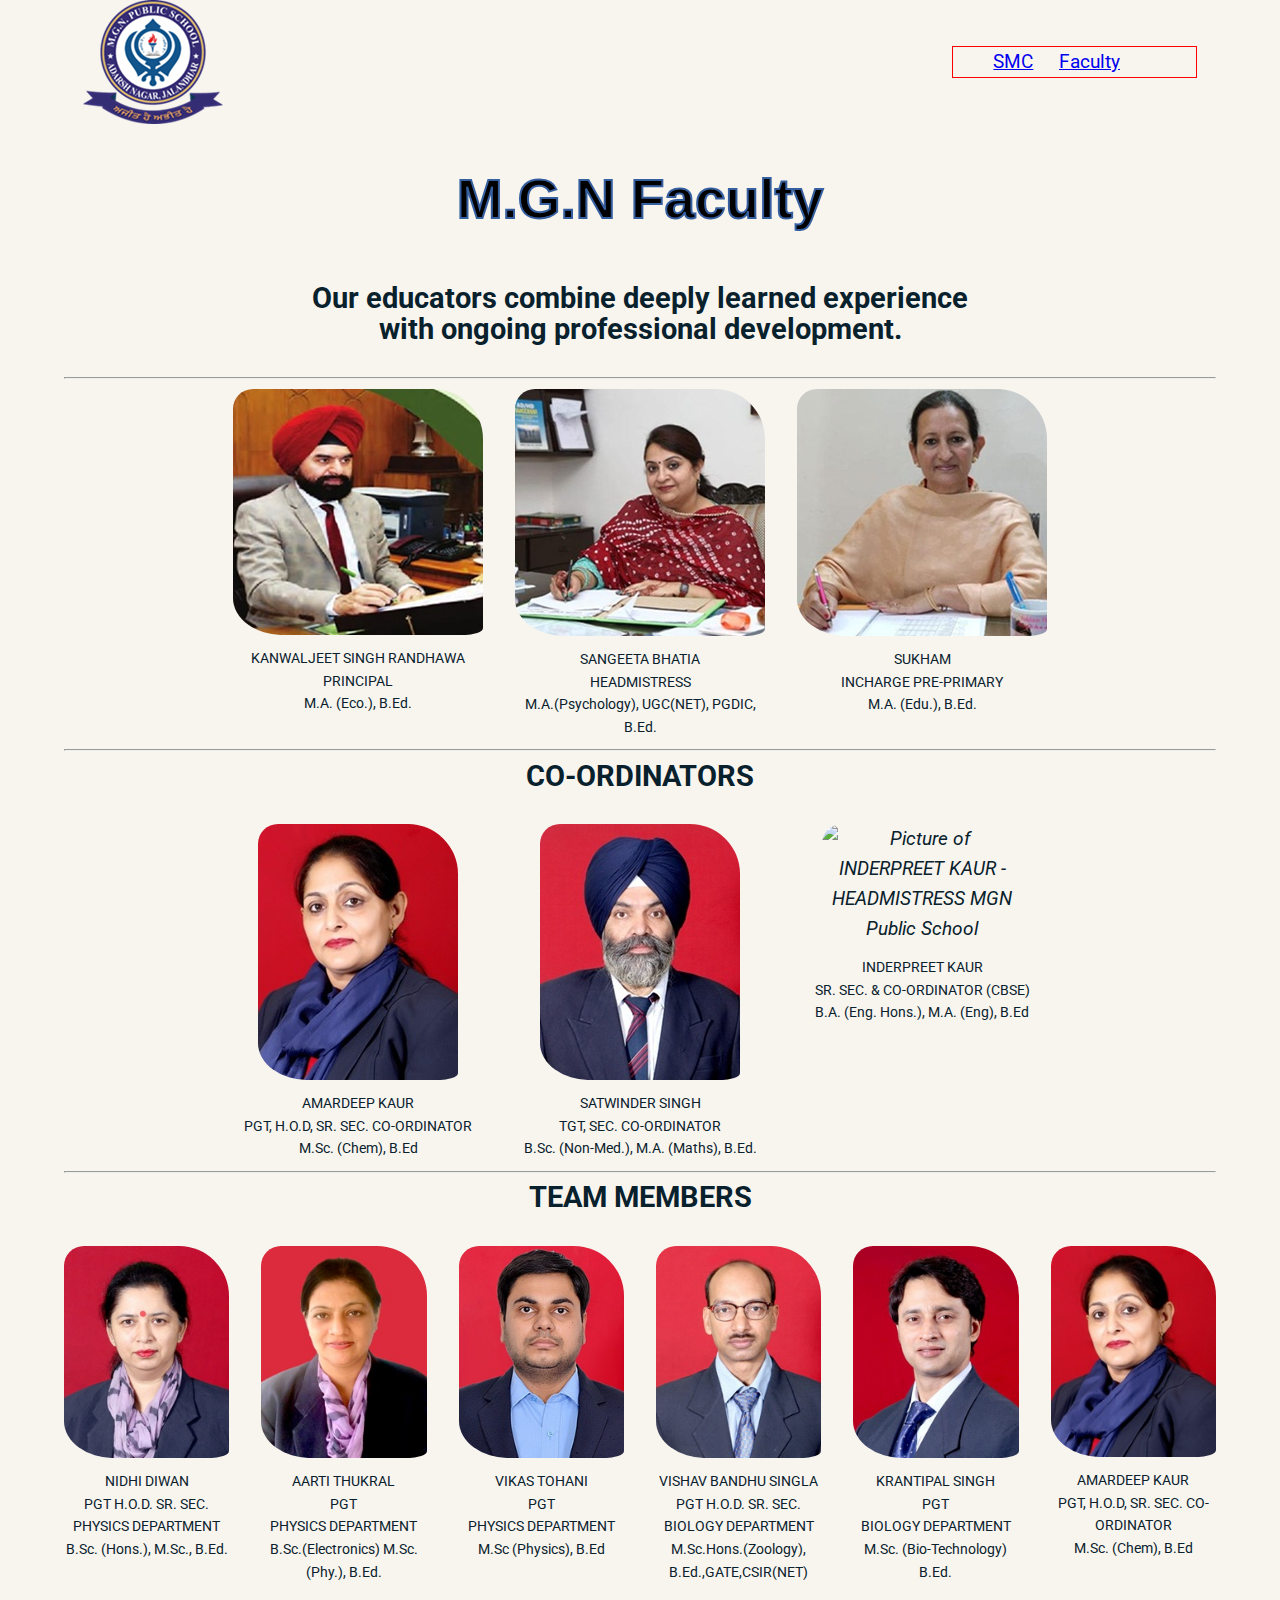
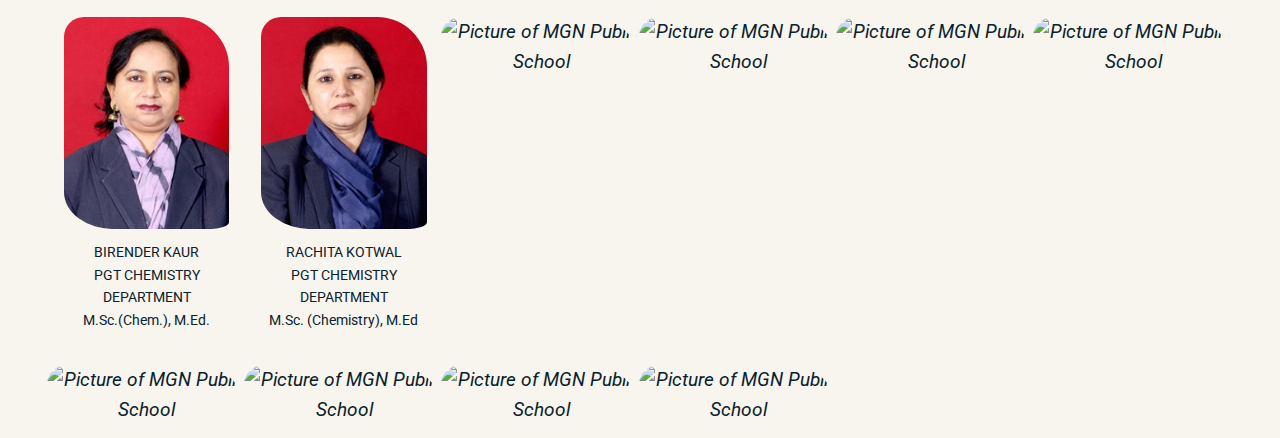
==== commit d1084d03: "svg line delete" ====
--- a/include/html/faculty.html
+++ b/include/html/faculty.html
@@ -2,7 +2,10 @@
 <html lang="en">
     <head>
         <meta charset="UTF-8" />
-        <meta name="viewport" content="width=device-width, initial-scale=1.0" />
+        <meta
+            name="viewport"
+            content="width=device-width, initial-scale=1.0, maximum-scale=1.0, user-scalable=no"
+        />
         <title>Faculty | MGN Public School</title>
 
         <meta
@@ -128,21 +131,15 @@
         -->
             <!-- 
 =====================================================================================================================
-            SVG LINE START
-=====================================================================================================================
-        -->
-
-            <svg height="4" width="1400" xmlns="http://www.w3.org/2000/svg">
-                <image
-                    height="4"
-                    width="1400"
-                    href="../svg/line-wavy-long.svg"
-                />
-            </svg>
-
-            <!-- 
-=====================================================================================================================
-            SVG LINE END
+            hr LINE START
+=====================================================================================================================
+        -->
+
+            <hr />
+
+            <!-- 
+=====================================================================================================================
+            hr LINE END
 =====================================================================================================================
         -->
             <!-- 
@@ -209,20 +206,14 @@
 
             <!-- 
 =====================================================================================================================
-            SVG LINE START
-=====================================================================================================================
-        -->
-
-            <svg height="4" width="1400" xmlns="http://www.w3.org/2000/svg">
-                <image
-                    height="4"
-                    width="1400"
-                    href="../svg/line-wavy-long.svg"
-                />
-            </svg>
-            <!-- 
-=====================================================================================================================
-        SVG LINE END
+            hr LINE START
+=====================================================================================================================
+        -->
+
+            <hr />
+            <!-- 
+=====================================================================================================================
+        hr LINE END
 =====================================================================================================================
     -->
 
@@ -292,20 +283,13 @@
 
             <!-- 
 =====================================================================================================================
-            SVG LINE START
-=====================================================================================================================
-        -->
-
-            <svg height="4" width="1400" xmlns="http://www.w3.org/2000/svg">
-                <image
-                    height="4"
-                    width="1400"
-                    href="../svg/line-wavy-long.svg"
-                />
-            </svg>
-            <!-- 
-=====================================================================================================================
-        SVG LINE END
+            hr LINE START
+=====================================================================================================================
+        -->
+            <hr />
+            <!-- 
+=====================================================================================================================
+        hr LINE END
 =====================================================================================================================
     -->
 
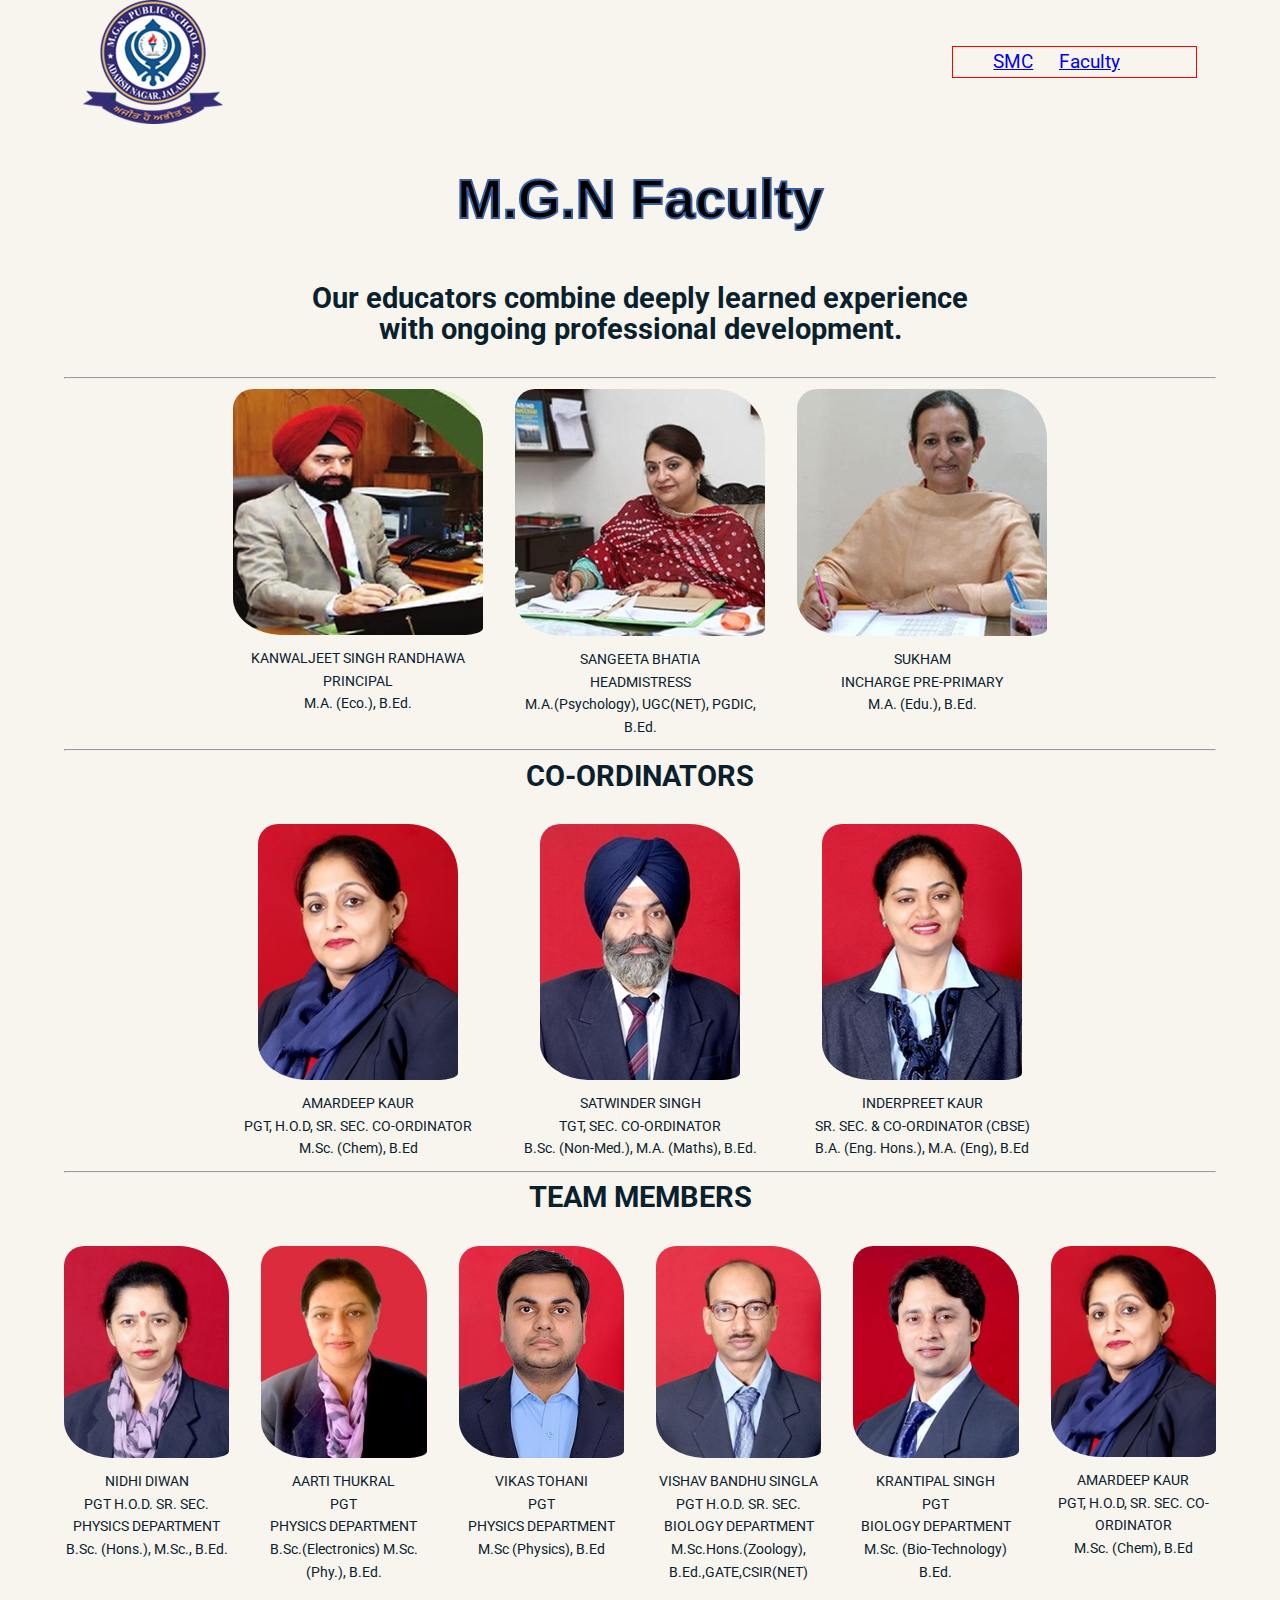
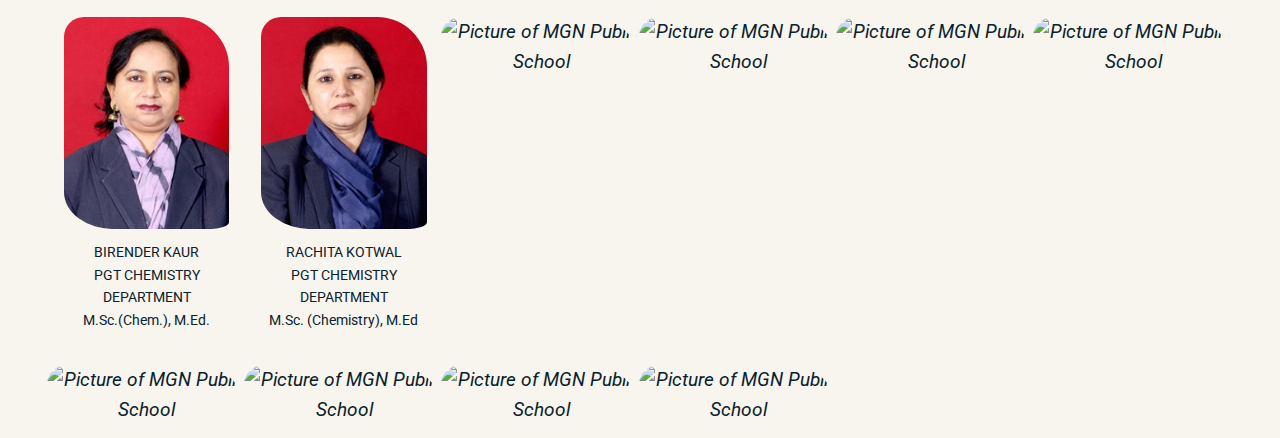
==== commit 6271ed49: "inderpreet kaur pic not showing" ====
--- a/include/html/faculty.html
+++ b/include/html/faculty.html
@@ -261,7 +261,7 @@
                         <!-- Image dimension 250px x 312px  Size 27.4kb                  -->
                         <figure>
                             <img
-                                src="../img/staff/inderpreet-kaur.jpg"
+                                src="../img/staff/inderpreetkaur.jpg"
                                 alt="Picture of INDERPREET KAUR - HEADMISTRESS MGN Public School"
                                 width="200px"
                             />
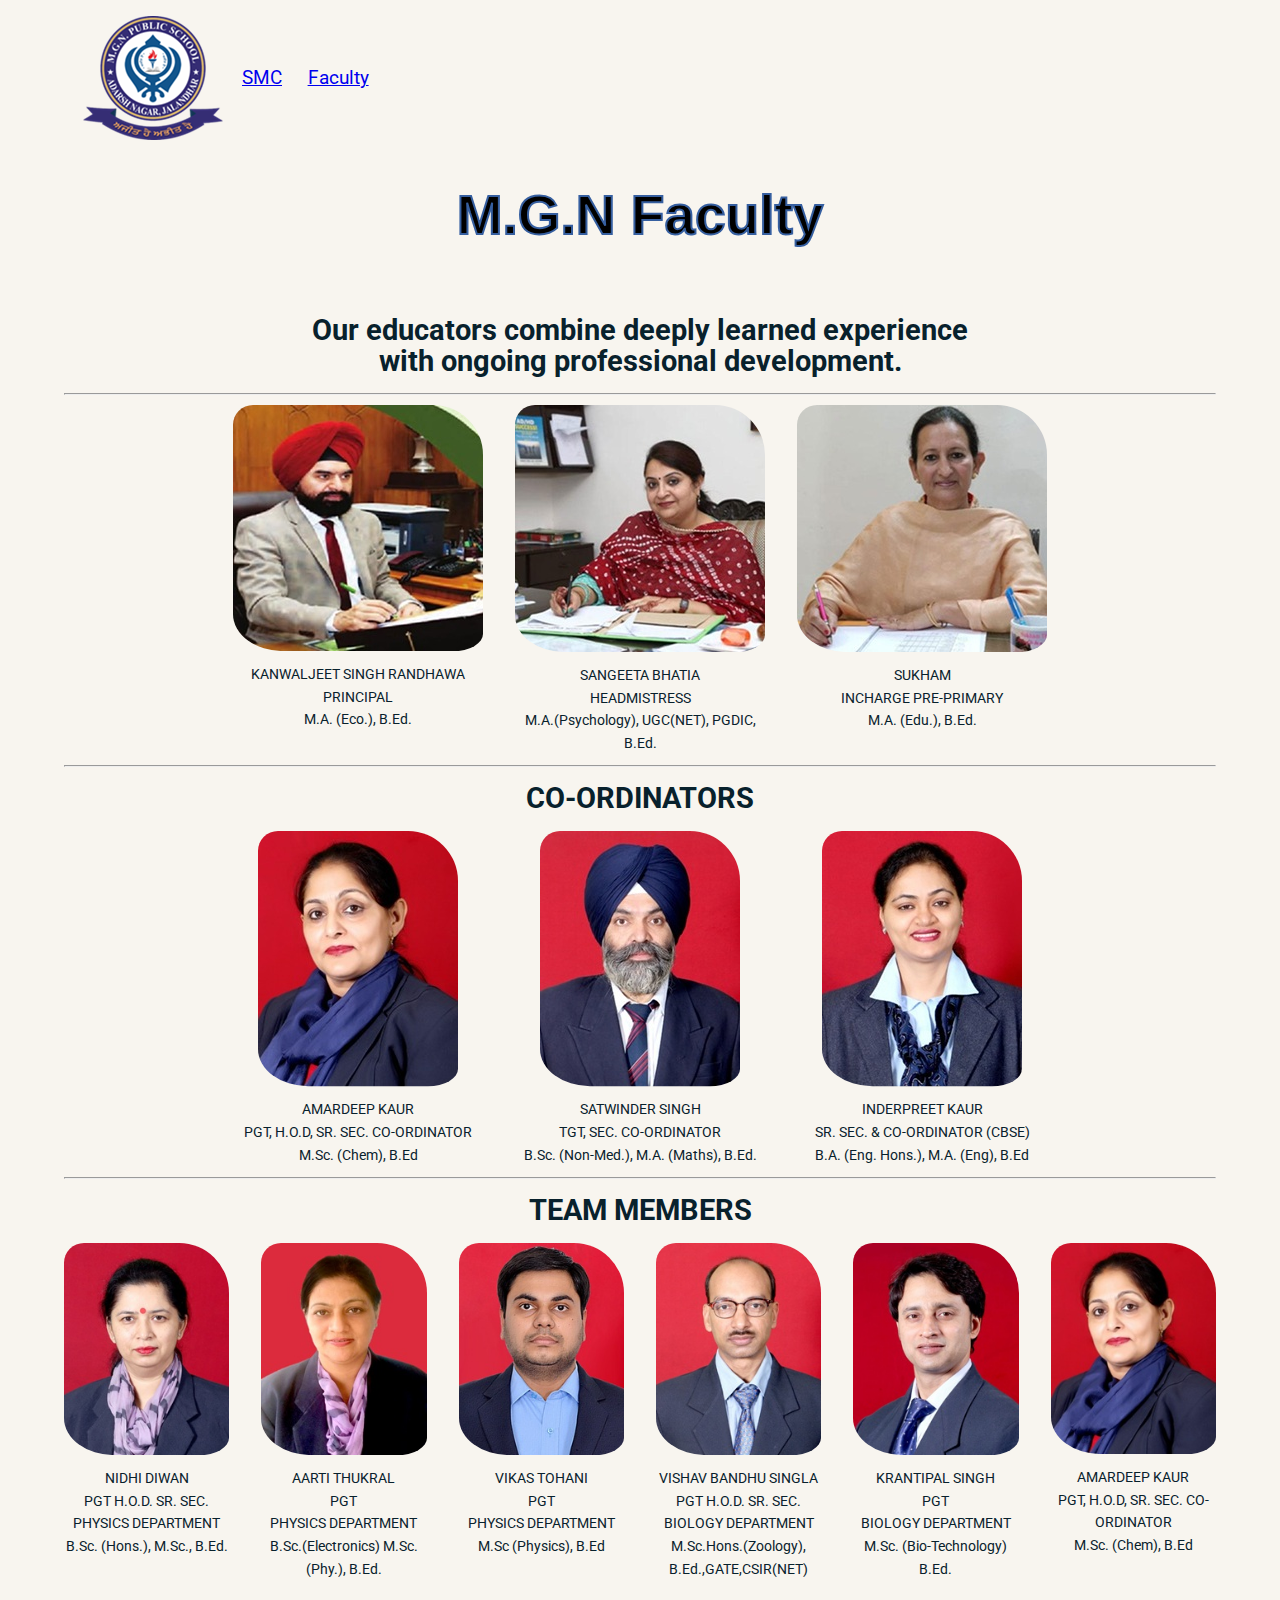
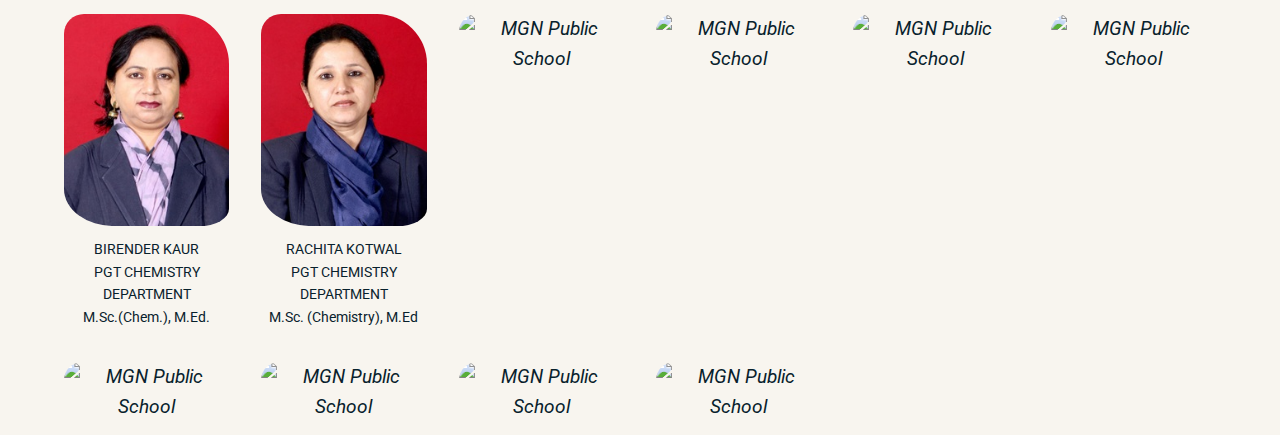
==== commit eb0d7e65: "update" ====
--- a/include/html/faculty.html
+++ b/include/html/faculty.html
@@ -83,13 +83,13 @@
             HEADER & NAVIGATION SECTION START
 =====================================================================================================================
         -->
-        <header class="main-nav">
+        <header class="main-nav fcontainer">
             <a href="../../index.html"
                 ><img
                     src="../img/logo/mgn-Logo-small-140x124.png"
                     alt="Logo MGN Public School Adarsh Nagar Jalandhar"
             /></a>
-            <ul>
+            <ul class="fcontainer">
                 <!-- <li>About</li> -->
                 <li><a href="smc.html">SMC</a></li>
                 <li><a href="faculty.html">Faculty</a></li>
@@ -154,7 +154,7 @@
                         <figure>
                             <img
                                 src="../img/staff/principal.jpg"
-                                alt="Picture of Kanwaljeet Singh Randhawa - PRINCIPAL MGN Public School"
+                                alt="Kanwaljeet Singh Randhawa - PRINCIPAL MGN Public School"
                                 width="250px"
                             />
                             <figcaption>
@@ -170,7 +170,7 @@
                         <figure>
                             <img
                                 src="../img/staff/sangeeta-bhatia.jpg"
-                                alt="Picture of Sangeeta Bhatia - HEADMISTRESS MGN Public School"
+                                alt="Sangeeta Bhatia - HEADMISTRESS MGN Public School"
                                 width="250px"
                             />
                             <figcaption>
@@ -186,7 +186,7 @@
                         <figure>
                             <img
                                 src="../img/staff/sukhum.jpg"
-                                alt="Picture of SUKHAM INCHARGE PRE-PRIMARY MGN Public School"
+                                alt="SUKHAM INCHARGE PRE-PRIMARY MGN Public School"
                                 width="250px"
                             />
                             <figcaption>
@@ -230,7 +230,7 @@
                         <figure>
                             <img
                                 src="../img/staff/amardeepkaur.jpg"
-                                alt="Picture of AMARDEEP KAUR - PGT-H.O.D, SR. SEC. CO-ORDINATOR MGN Public School"
+                                alt="AMARDEEP KAUR - PGT-H.O.D, SR. SEC. CO-ORDINATOR MGN Public School"
                                 width="200px"
                             />
                             <figcaption>
@@ -246,7 +246,7 @@
                         <figure>
                             <img
                                 src="../img/staff/satwindersingh.jpg"
-                                alt="Picture of SATWINDER SINGH TGT, SEC. CO-ORDINATOR.  MGN Public School"
+                                alt="SATWINDER SINGH TGT, SEC. CO-ORDINATOR.  MGN Public School"
                                 width="200px"
                             />
                             <figcaption>
@@ -262,7 +262,7 @@
                         <figure>
                             <img
                                 src="../img/staff/inderpreetkaur.jpg"
-                                alt="Picture of INDERPREET KAUR - HEADMISTRESS MGN Public School"
+                                alt="INDERPREET KAUR - HEADMISTRESS MGN Public School"
                                 width="200px"
                             />
                             <figcaption>
@@ -306,7 +306,7 @@
                         <figure>
                             <img
                                 src="../img/staff/nidhi-diwan.jpg"
-                                alt="Picture of NIDHI DIWAN - PHYSICS DEPARTMENT  MGN Public School"
+                                alt="NIDHI DIWAN - PHYSICS DEPARTMENT  MGN Public School"
                                 width="200px"
                             />
                             <figcaption>
@@ -323,7 +323,7 @@
                         <figure>
                             <img
                                 src="../img/staff/aarti-thukral.jpg"
-                                alt="Picture of AARTI THUKRAL  - PGT (PHYSICS DEPARTMENT) MGN Public School"
+                                alt="AARTI THUKRAL  - PGT (PHYSICS DEPARTMENT) MGN Public School"
                                 width="200px"
                             />
                             <figcaption>
@@ -340,7 +340,7 @@
                         <figure>
                             <img
                                 src="../img/staff/vikas-tohani.jpg"
-                                alt="Picture of VIKAS TOHANI  - PGT (PHYSICS DEPARTMENT) MGN Public School"
+                                alt="VIKAS TOHANI  - PGT (PHYSICS DEPARTMENT) MGN Public School"
                                 width="200px"
                             />
                             <figcaption>
@@ -356,8 +356,7 @@
                         <figure>
                             <img
                                 src="../img/staff/vishav-Bandhu-Singla.jpg"
-                                alt="Picture of VISHAV BANDHU 
-                                SINGLA MGN Public School"
+                                alt="VISHAV BANDHU SINGLA MGN Public School"
                                 width="200px"
                             />
                             <figcaption>
@@ -374,7 +373,7 @@
                         <figure>
                             <img
                                 src="../img/staff/krantipal-singh.jpg"
-                                alt="Picture of KRANTIPAL SINGH    MGN Public School"
+                                alt="KRANTIPAL SINGH    MGN Public School"
                                 width="200px"
                             />
                             <figcaption>
@@ -390,7 +389,7 @@
                         <figure>
                             <img
                                 src="../img/staff/amardeepkaur.jpg"
-                                alt="Picture of AMARDEEP KAUR - PGT-H.O.D, SR. SEC. CO-ORDINATOR MGN Public School"
+                                alt="AMARDEEP KAUR - PGT-H.O.D, SR. SEC. CO-ORDINATOR MGN Public School"
                                 width="200px"
                             />
                             <figcaption>
@@ -406,7 +405,7 @@
                         <figure>
                             <img
                                 src="../img/staff/birender-kaur.jpg"
-                                alt="Picture of Birender Kaur Gill PGT (CHEMISTRY DEPARTMENT) MGN Public School"
+                                alt="Birender Kaur Gill PGT (CHEMISTRY DEPARTMENT) MGN Public School"
                                 width="200px"
                             />
                             <figcaption>
@@ -422,7 +421,7 @@
                         <figure>
                             <img
                                 src="../img/staff/rachita-kotwal.jpg"
-                                alt="Picture of Rachita Kotwal MGN Public School"
+                                alt="Rachita Kotwal MGN Public School"
                                 width="200px"
                             />
                             <figcaption>
@@ -438,91 +437,91 @@
                         <figure>
                             <img
                                 src="../img/staff/"
-                                alt="Picture of     MGN Public School"
-                                width="200px"
-                            />
-                            <figcaption></figcaption>
-                        </figure>
-                    </div>
-
-                    <div class="grid-items faculty-person">
-                        <!-- Image dimension 200px x 256px  Size 27.4kb                  -->
-                        <figure>
-                            <img
-                                src="../img/staff/"
-                                alt="Picture of     MGN Public School"
-                                width="200px"
-                            />
-                            <figcaption></figcaption>
-                        </figure>
-                    </div>
-
-                    <div class="grid-items faculty-person">
-                        <!-- Image dimension 200px x 256px  Size 27.4kb                  -->
-                        <figure>
-                            <img
-                                src="../img/staff/"
-                                alt="Picture of     MGN Public School"
-                                width="200px"
-                            />
-                            <figcaption></figcaption>
-                        </figure>
-                    </div>
-
-                    <div class="grid-items faculty-person">
-                        <!-- Image dimension 200px x 256px  Size 27.4kb                  -->
-                        <figure>
-                            <img
-                                src="../img/staff/"
-                                alt="Picture of     MGN Public School"
-                                width="200px"
-                            />
-                            <figcaption></figcaption>
-                        </figure>
-                    </div>
-
-                    <div class="grid-items faculty-person">
-                        <!-- Image dimension 200px x 256px  Size 27.4kb                  -->
-                        <figure>
-                            <img
-                                src="../img/staff/"
-                                alt="Picture of     MGN Public School"
-                                width="200px"
-                            />
-                            <figcaption></figcaption>
-                        </figure>
-                    </div>
-
-                    <div class="grid-items faculty-person">
-                        <!-- Image dimension 200px x 256px  Size 27.4kb                  -->
-                        <figure>
-                            <img
-                                src="../img/staff/"
-                                alt="Picture of     MGN Public School"
-                                width="200px"
-                            />
-                            <figcaption></figcaption>
-                        </figure>
-                    </div>
-
-                    <div class="grid-items faculty-person">
-                        <!-- Image dimension 200px x 256px  Size 27.4kb                  -->
-                        <figure>
-                            <img
-                                src="../img/staff/"
-                                alt="Picture of     MGN Public School"
-                                width="200px"
-                            />
-                            <figcaption></figcaption>
-                        </figure>
-                    </div>
-
-                    <div class="grid-items faculty-person">
-                        <!-- Image dimension 200px x 256px  Size 27.4kb                  -->
-                        <figure>
-                            <img
-                                src="../img/staff/"
-                                alt="Picture of     MGN Public School"
+                                alt="     MGN Public School"
+                                width="200px"
+                            />
+                            <figcaption></figcaption>
+                        </figure>
+                    </div>
+
+                    <div class="grid-items faculty-person">
+                        <!-- Image dimension 200px x 256px  Size 27.4kb                  -->
+                        <figure>
+                            <img
+                                src="../img/staff/"
+                                alt="     MGN Public School"
+                                width="200px"
+                            />
+                            <figcaption></figcaption>
+                        </figure>
+                    </div>
+
+                    <div class="grid-items faculty-person">
+                        <!-- Image dimension 200px x 256px  Size 27.4kb                  -->
+                        <figure>
+                            <img
+                                src="../img/staff/"
+                                alt="     MGN Public School"
+                                width="200px"
+                            />
+                            <figcaption></figcaption>
+                        </figure>
+                    </div>
+
+                    <div class="grid-items faculty-person">
+                        <!-- Image dimension 200px x 256px  Size 27.4kb                  -->
+                        <figure>
+                            <img
+                                src="../img/staff/"
+                                alt="    MGN Public School"
+                                width="200px"
+                            />
+                            <figcaption></figcaption>
+                        </figure>
+                    </div>
+
+                    <div class="grid-items faculty-person">
+                        <!-- Image dimension 200px x 256px  Size 27.4kb                  -->
+                        <figure>
+                            <img
+                                src="../img/staff/"
+                                alt="    MGN Public School"
+                                width="200px"
+                            />
+                            <figcaption></figcaption>
+                        </figure>
+                    </div>
+
+                    <div class="grid-items faculty-person">
+                        <!-- Image dimension 200px x 256px  Size 27.4kb                  -->
+                        <figure>
+                            <img
+                                src="../img/staff/"
+                                alt="     MGN Public School"
+                                width="200px"
+                            />
+                            <figcaption></figcaption>
+                        </figure>
+                    </div>
+
+                    <div class="grid-items faculty-person">
+                        <!-- Image dimension 200px x 256px  Size 27.4kb                  -->
+                        <figure>
+                            <img
+                                src="../img/staff/"
+                                alt="    MGN Public School"
+                                width="200px"
+                            />
+                            <figcaption></figcaption>
+                        </figure>
+                    </div>
+
+                    <div class="grid-items faculty-person">
+                        <!-- Image dimension 200px x 256px  Size 27.4kb                  -->
+                        <figure>
+                            <img
+                                src="../img/staff/"
+                                alt="    MGN Public School"
                                 width="200px"
                             />
                             <figcaption></figcaption>
--- a/include/css/global.css
+++ b/include/css/global.css
@@ -20,6 +20,7 @@
 }
 
 body {
+    margin-block-start: 1rem;
     max-inline-size: 90%;
     margin-inline: auto;
     background-color: var(--body-bgcolor);
@@ -35,20 +36,17 @@
     font-variation-settings: "wdth" 100; */
 }
 
-.main-nav {
+.fcontainer {
     display: flex;
     align-items: center;
-    justify-content: space-between;
+    justify-content: flex-start;
     padding-inline: 1em;
 }
 
 .main-nav ul {
-    display: flex;
     list-style-type: none;
-    align-items: center;
     column-gap: 2vw;
-    padding-inline-end: 4em;
-    border: 1px solid red;
+    /* border: 1px solid red; */
 }
 
 .wrapper {
--- a/include/css/faculty.css
+++ b/include/css/faculty.css
@@ -7,7 +7,7 @@
 }
 
 h2 {
-    margin-block-end: 2rem;
+    margin-block: 1rem;
 
     @media (width <= 700px) {
         font-weight: 400;
@@ -67,7 +67,7 @@
 /*  }     */
 
 .faculty-person img {
-    border-radius: 20px 50px 20px 50px;
+    border-radius: 20px 50px 30px 50px;
     margin-inline: auto;
     padding-block-end: 0.8rem;
 }
